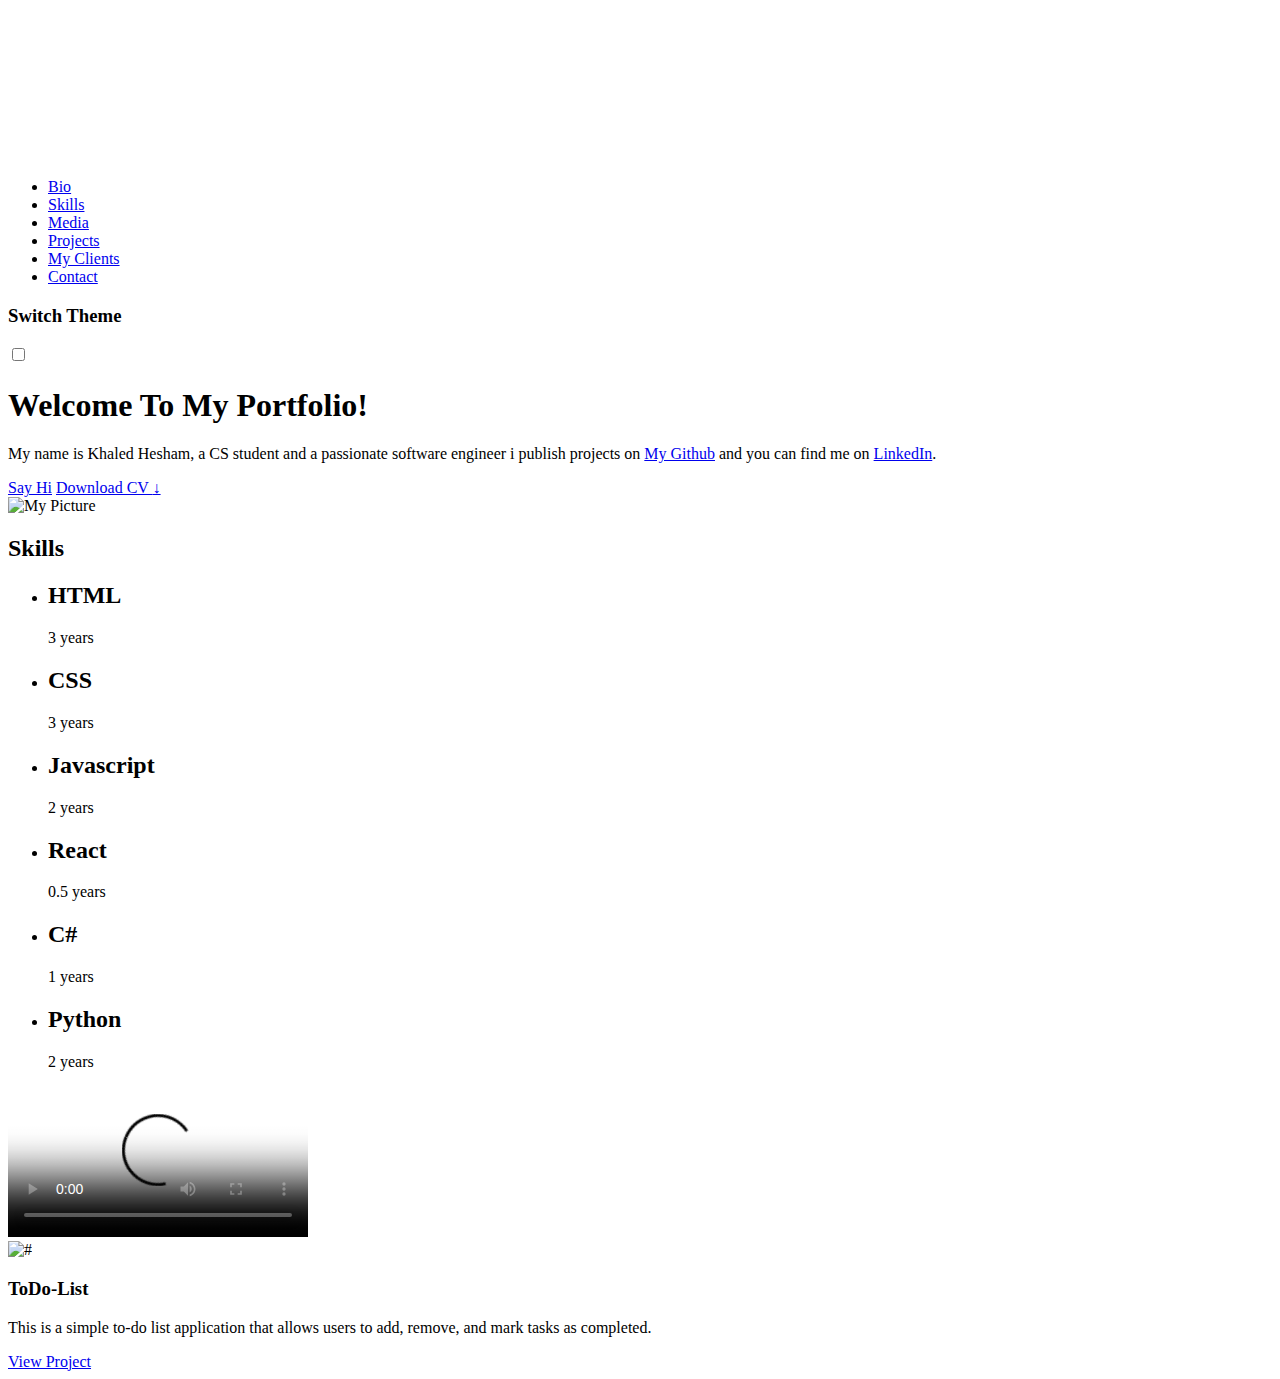
==== index.html @ f29c07b0 "COMMIT" ====
<!DOCTYPE html>
<html lang="en">
  <head>
    <meta charset="UTF-8" />
    <meta name="viewport" content="width=device-width, initial-scale=1.0" />
    <link rel="preconnect" href="https://fonts.googleapis.com">
    <link rel="preconnect" href="https://fonts.gstatic.com" crossorigin>
    <link href="https://fonts.googleapis.com/css2?family=Beiruti:wght@200..900&family=Poppins:ital,wght@0,100;0,200;0,300;0,400;0,500;0,600;0,700;0,800;0,900;1,100;1,200;1,300;1,400;1,500;1,600;1,700;1,800;1,900&family=Raleway:ital,wght@0,100..900;1,100..900&display=swap" rel="stylesheet">
    <link rel="stylesheet" href="style.css" />
    <title>Khaled Hesham</title>
  </head>
  <body>
    <div class="container">
      <video class="video-loop" autoplay loop>
        <source src="/assets/jin-sakai-ghost-of-tsushima-moewalls.com.mp4">
      </video>
      <header class="header">
        <nav class="navigation">
          <ul class="navigation__list">
            <li><a href="#" class="navigation__link">Bio</a></li>
            <li><a href="#" class="navigation__link">Skills</a></li>
            <li><a href="#" class="navigation__link">Media</a></li>
            <li><a href="#" class="navigation__link">Projects</a></li>
            <li><a href="#" class="navigation__link">My Clients</a></li>
            <li><a href="#" class="navigation__link">Contact</a></li>
          </ul>
        </nav>
        <div class="toggle">
          <h3 class="toggle__title">Switch Theme</h3>
          <input type="checkbox" name="toggle checkbox" id="toggle" class="toggle__checkbox">
          <label for="toggle" class="toggle__label"></label>
        </div>
      </header>

      <section id="bio" class="bio section">
        <div class="bio__data">
          <h1 class="bio__heading">
            Welcome To My Portfolio!
          </h1>
          <p class="bio__objective">
            My name is <span class="bio__name">Khaled Hesham</span>, a CS student and a passionate software engineer i publish projects on 
            <a href="https://github.com/delak101" class="bio__github" target="_blank">My Github</a> and you can find me on 
            <a href="https://www.linkedin.com/in/khaledhesham02/" class="bio__linkedin" target="_blank">LinkedIn</a>.
          </p>
          <a href="#" class="bio__links say-hi-link">Say Hi</a>
          <a href="#" class="bio__links find-out-link">Download CV <span class="bio__arrow">↓</span></a>
        </div>

        <div class="bio__pic-content">
          <img class="bio__pic" src="./assets/pictures/personal-pic.png" alt="My Picture">
        </div>
      </section>
      
      <section id="skills" class="skills section section--with-bg">
        <h2 class="h2-heading">Skills</h2>
        <ul class="skills__list">
          <li class="skills__items">
            <h2 class="skills__title">HTML</h2>
            <span class="skills__years">3 years</span>
          </li>
          <li class="skills__items">
            <h2 class="skills__title">CSS</h2>
            <span class="skills__years">3 years</span>
          </li>
          <li class="skills__items">
            <h2 class="skills__title">Javascript</h2>
            <span class="skills__years">2 years</span>
          </li>
          <li class="skills__items">
            <h2 class="skills__title">React</h2>
            <span class="skills__years">0.5 years</span>
          </li>
          <li class="skills__items">
            <h2 class="skills__title">C#</h2>
            <span class="skills__years">1 years</span>
          </li>
          <li class="skills__items">
            <h2 class="skills__title">Python</h2>
            <span class="skills__years">2 years</span>
          </li>
        </ul>
      </section>
  
      <section id="media" class="media section">
        <video class="media__video" src="/assets/no.mp4" alt="Dummy video temp" poster="/assets/pictures/thumbnailjpg.jpg" controls></video>
      </section>

      <section id="projects" class="projects section">
        <div class="projects__main">
          <img src="#" alt="#" />
          <div class="projects__content">
            <h3 class="h3-heading">ToDo-List</h3>
            <p class="projects__text">This is a simple to-do list application that allows users
              to add, remove, and mark tasks as completed.</p>
              <a href="#" class="projects__link">View Project <span class="projects__arrow
          </div>
        </div>
      </section>
    </div>
  </body>
</html>
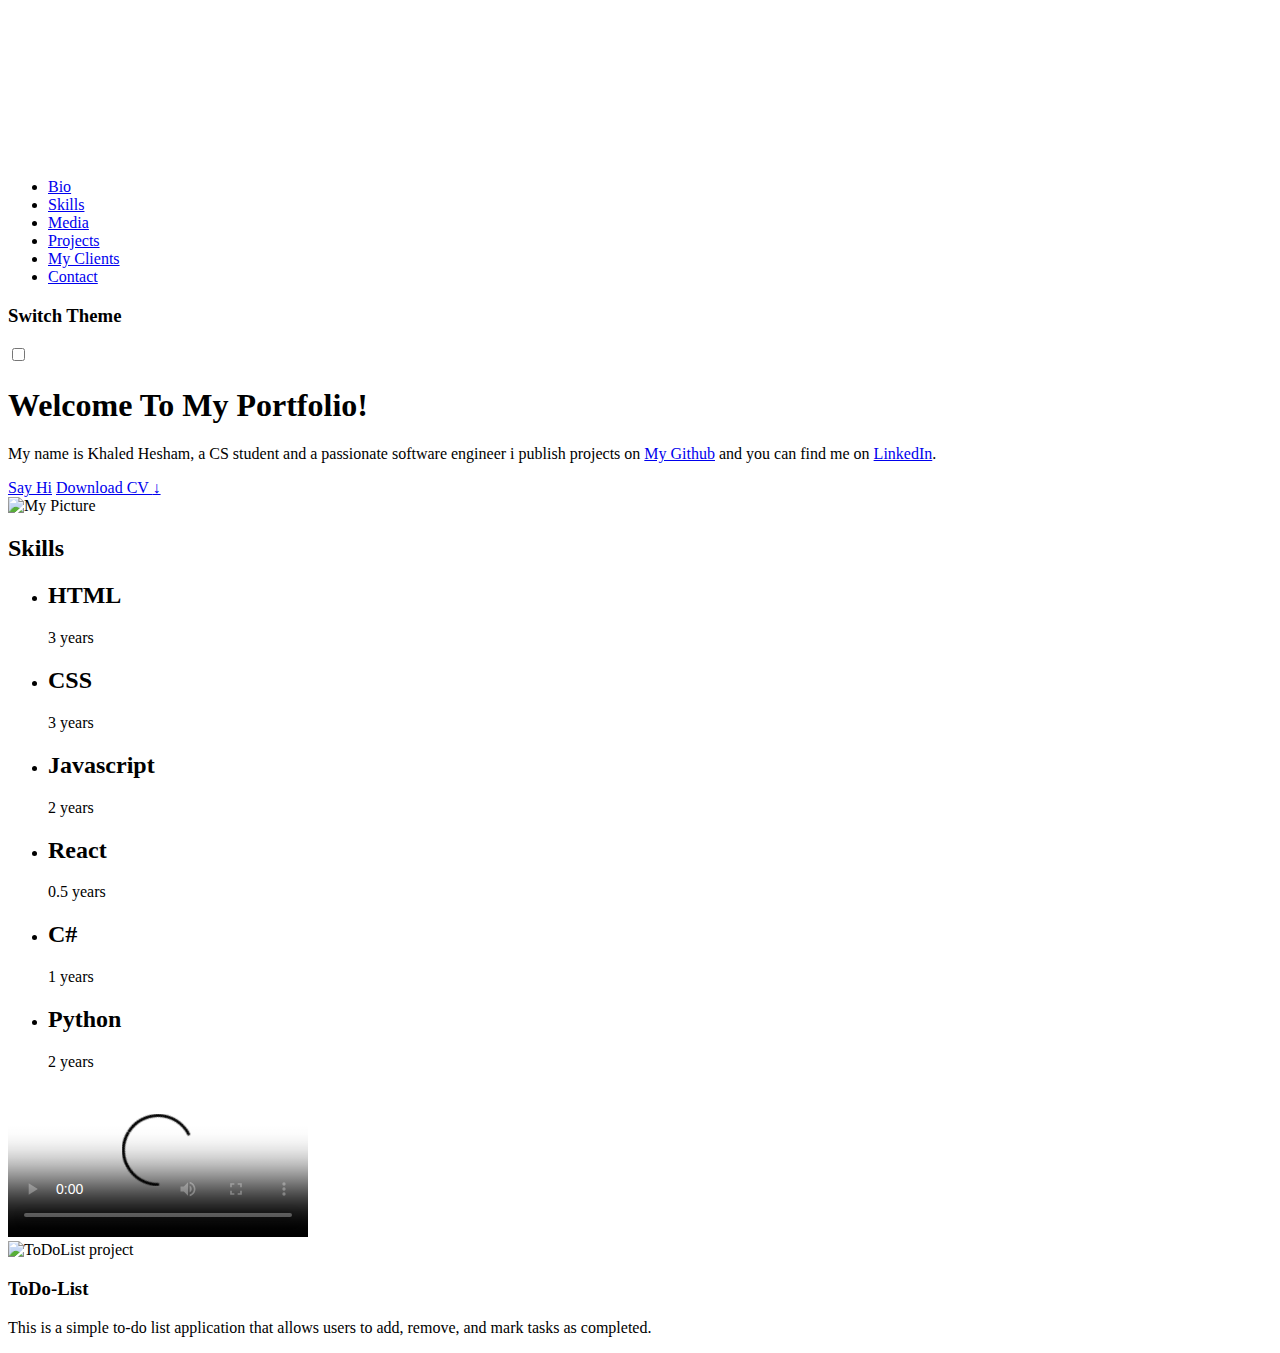
==== commit 177a6248: "COMMIT" ====
--- a/index.html
+++ b/index.html
@@ -87,12 +87,12 @@
 
       <section id="projects" class="projects section">
         <div class="projects__main">
-          <img src="#" alt="#" />
+          <img src="/assets/pictures/projects/todolist.png" alt="ToDoList project" />
           <div class="projects__content">
             <h3 class="h3-heading">ToDo-List</h3>
             <p class="projects__text">This is a simple to-do list application that allows users
               to add, remove, and mark tasks as completed.</p>
-              <a href="#" class="projects__link">View Project <span class="projects__arrow
+              
           </div>
         </div>
       </section>
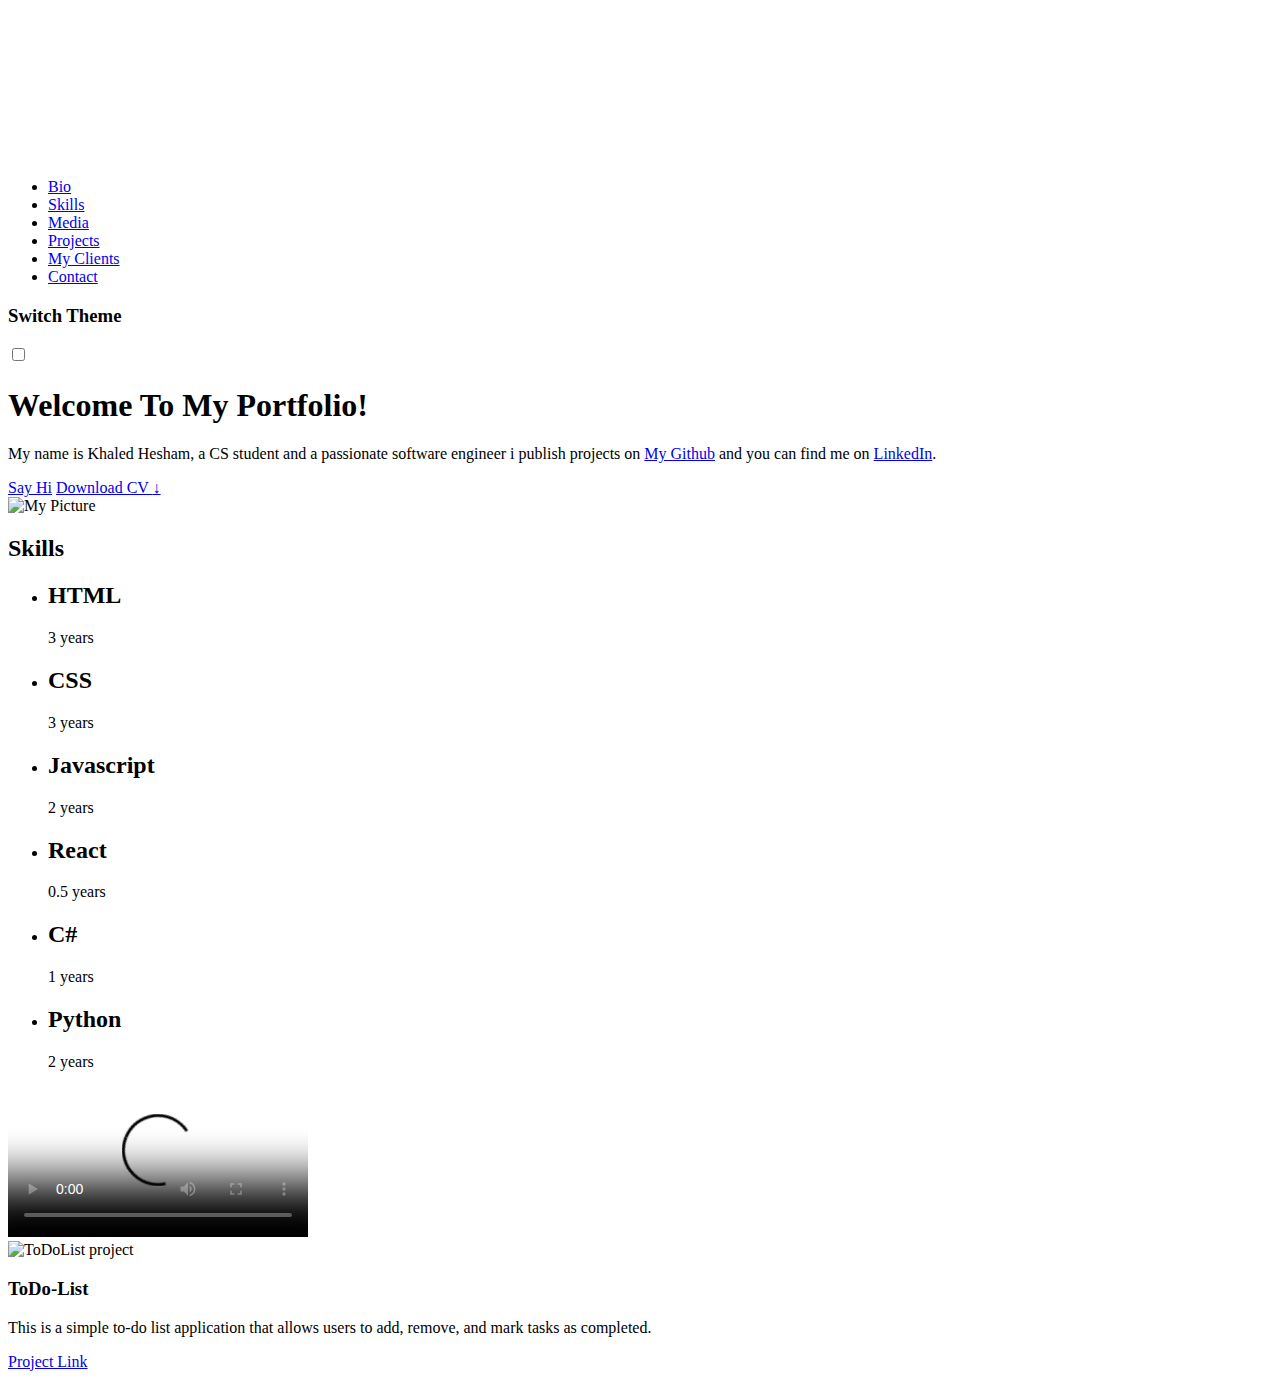
==== commit 166db341: "COMMIT" ====
--- a/index.html
+++ b/index.html
@@ -92,7 +92,7 @@
             <h3 class="h3-heading">ToDo-List</h3>
             <p class="projects__text">This is a simple to-do list application that allows users
               to add, remove, and mark tasks as completed.</p>
-              
+            <a class="projects__link" href="https://github.com/delak101/To-Do-List" target="_blank">Project Link</a>
           </div>
         </div>
       </section>
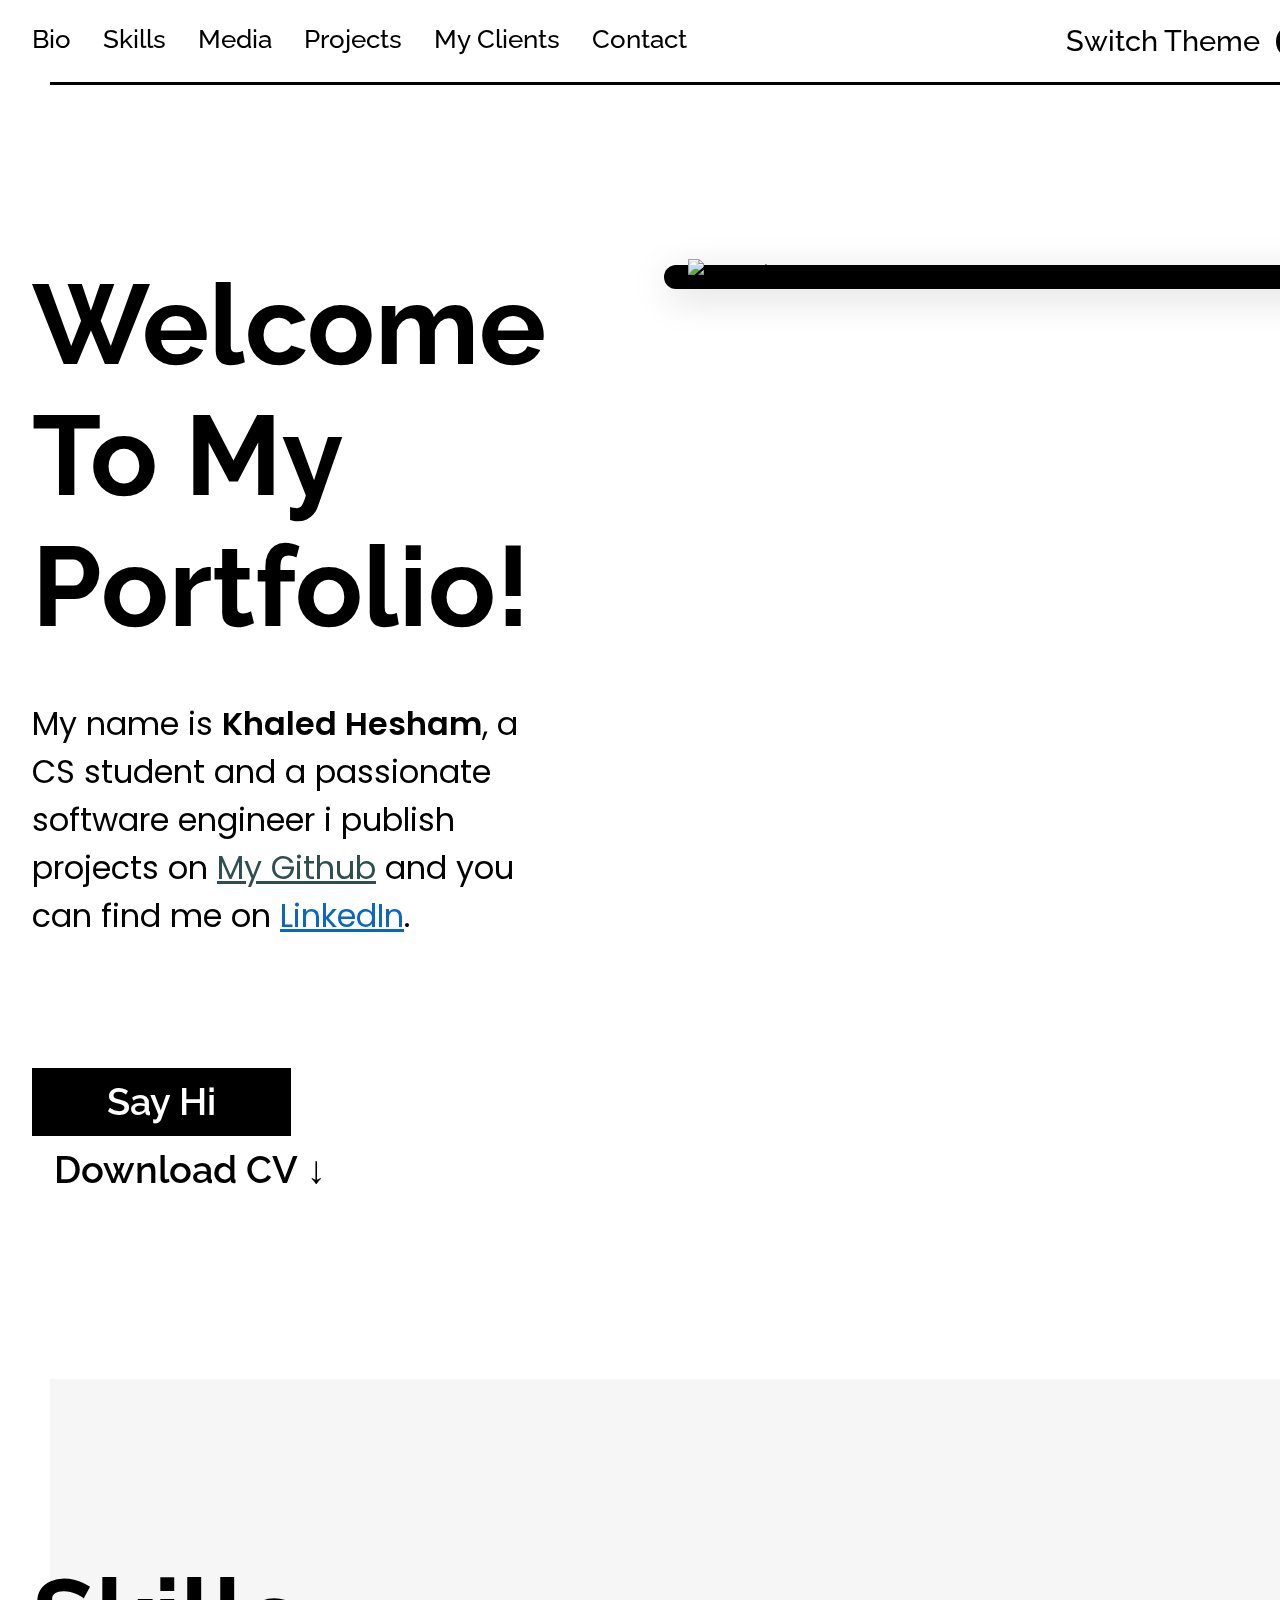
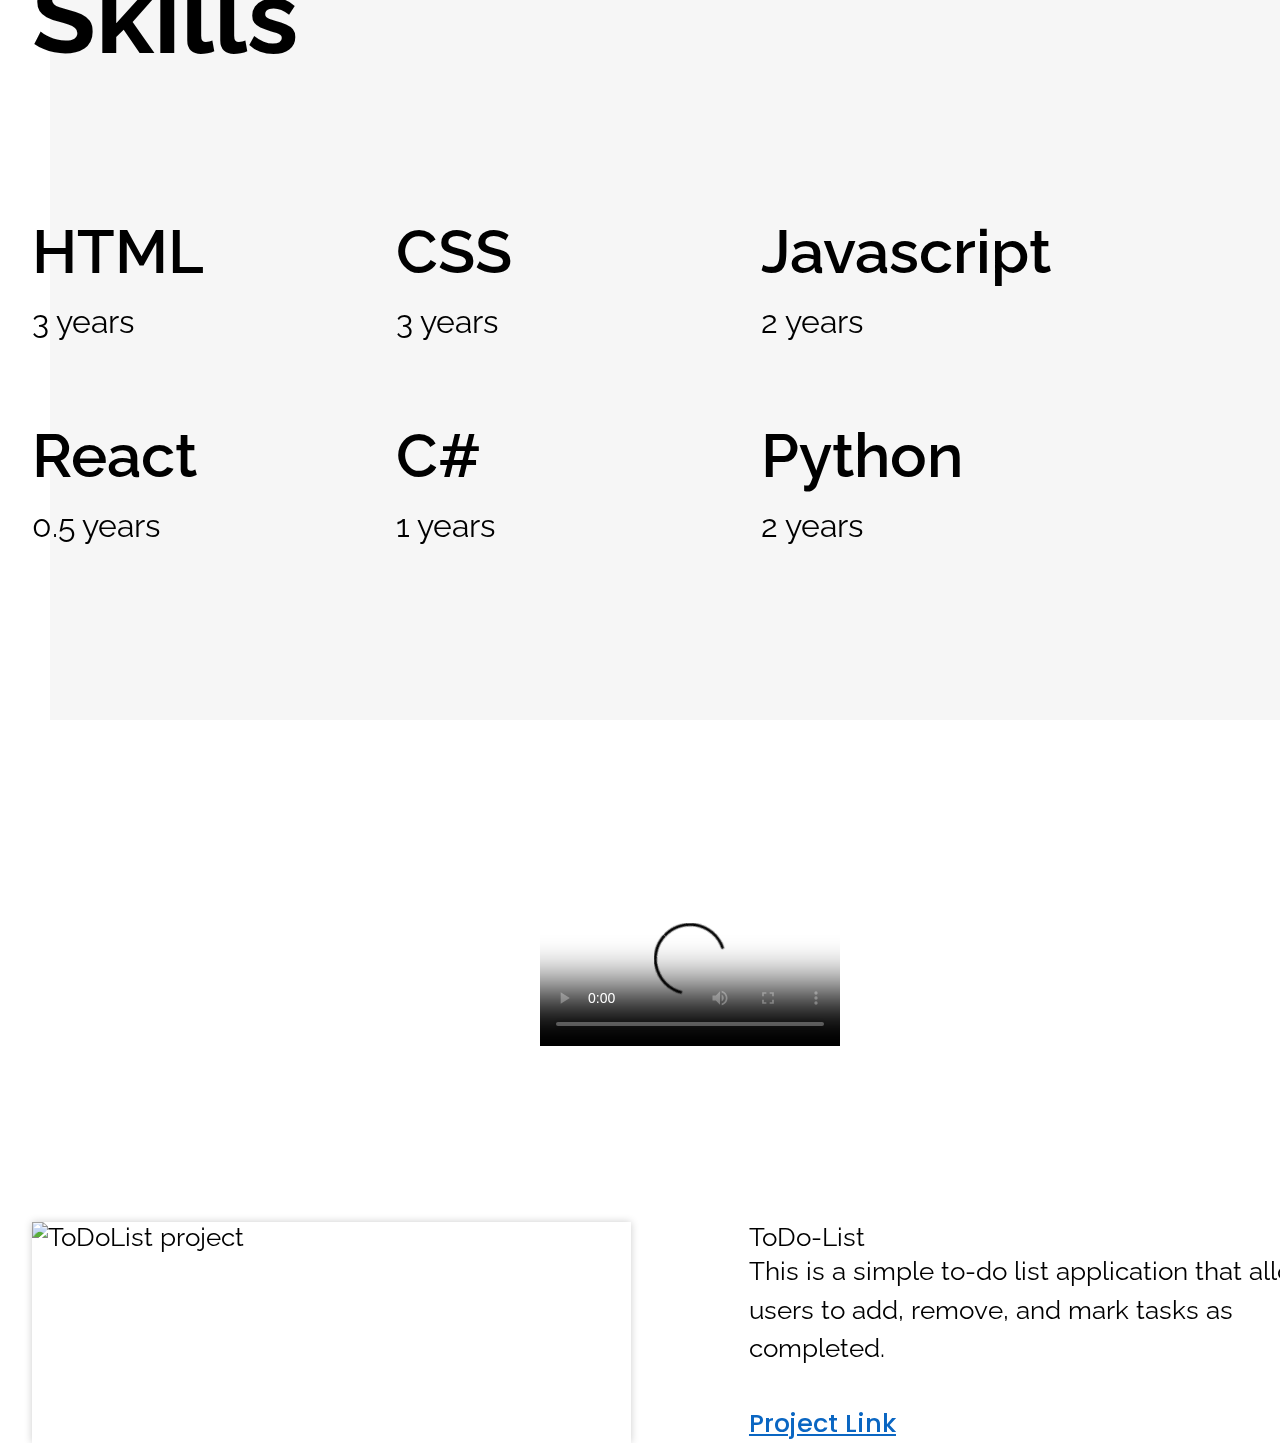
==== commit c44e16ed: "COMMIT" ====
--- a/index.html
+++ b/index.html
@@ -87,7 +87,7 @@
 
       <section id="projects" class="projects section">
         <div class="projects__main">
-          <img src="/assets/pictures/projects/todolist.png" alt="ToDoList project" />
+          <img class="projects__img" src="/assets/pictures/projects/todolist.png" alt="ToDoList project" />
           <div class="projects__content">
             <h3 class="h3-heading">ToDo-List</h3>
             <p class="projects__text">This is a simple to-do list application that allows users
--- a/style.css
+++ b/style.css
@@ -0,0 +1,382 @@
+:root {
+  --container-width: 119rem;
+  --gutter: 2rem;
+  --color-black: #000;
+  --color-white: #fff;
+  --color-dark-slate-gray: #2f4f4f;
+  --color-blue: #2374e1;
+  --color-light-blue: #1d9bf0;
+  --color-dark-blue: #0a66c2;
+  --color-darker-blue: #143ce8;
+  --color-red: #ff0000;
+  --color-green: #03a696;
+  --color-grey: #f6f6f6;
+  --color-dark-green: #42959b;
+  --color-background: var(--color-white);
+  --color-text: var(--color-black);
+  --color-box-img: var(--color-black);
+  --color-link-bg: var(--color-black);
+  --color-input-border: var(--color-black);
+  --font-family-raleway: "Raleway", sans-serif;
+  --font-family-poppins: "Poppins", sans-serif;
+  --font-weight-regular: 400;
+  --font-weight-medium: 500;
+  --font-weight-semi-bold: 600;
+  --font-weight-bold: 700;
+  --font-size-70: 7rem;
+  --font-size-65: 6.5rem;
+  --font-size-40: 4rem;
+  --font-size-38: 3.8rem;
+  --font-size-24: 2.4rem;
+  --font-size-22: 2.2rem;
+  --font-size-20: 2rem;
+  --font-size-18: 1.8rem;
+  --font-size-15: 1.5rem;
+  --transition-timing: 0.3s;
+}
+
+/* Start Css Reset */
+* {
+  margin: 0;
+  padding: 0;
+  font: inherit;
+}
+
+*,
+*::before,
+*::after {
+  box-sizing: border-box;
+}
+
+a {
+  color: inherit;
+  display: inline-block;
+}
+
+button {
+  background-color: transparent;
+  border: none;
+  cursor: pointer;
+}
+
+ul,
+ol {
+  list-style: none;
+}
+/* End Css Reset */
+
+body {
+  font-size: 1.6rem;
+  font-family: var(--font-family-raleway);
+  background-color: (--color-background);
+  color: var(--color-text);
+}
+
+.container {
+  display: grid;
+    margin: 0 auto;
+    max-width: calc(var(--container-width) + calc(var(--gutter) *2));
+    row-gap: 11rem;
+    padding-inline: var(--gutter);
+}
+
+.video-loop {
+  position: fixed;
+  top: 0;
+  left: 0;
+  min-width: 100%;
+  min-height: 100%;
+  opacity: 0.2;
+  z-index: -1;
+}
+/* global styles */
+.h2-heading {
+  font-size: var(--font-size-65);
+  font-weight: var(--font-weight-bold);
+  grid-column: 1/-1;
+  margin-bottom: 8.7rem;
+}
+
+.section {
+  position: relative;
+  display: grid;
+  grid-template-columns: repeat(2, auto);
+  align-items: start;
+}
+
+.section--with-bg {
+  padding: 11rem 0;
+}
+
+.section--with-bg::before {
+  content: '';
+  position: absolute;
+  height:100%;
+  width:100vw;
+  background-color: var(--color-grey);
+  justify-self: center;
+  z-index: -1;
+}
+/* end global styles */
+
+.header {
+  position: relative;
+  display: flex;
+  padding: 1.5rem 0;
+  justify-content: center;
+}
+
+.header::before {
+  content: "";
+  position: absolute;
+  height: 100%;
+  width: 100vw;
+  border-bottom: 0.2rem solid var(--color-input-border);
+  top: 0.1rem;
+  z-index: -1;
+}
+
+.navigation__list {
+  display: flex;
+  gap: 2rem;
+}
+
+.navigation__link:link,
+.navigation__link:visited{
+  text-decoration: none;
+  font-weight: var(--font-weight-medium);
+  border-bottom: 0.15em solid transparent;
+  transition: border-bottom-color 0.3s ease;
+}
+
+.navigation__link:hover,
+.navigation__link:active {
+  color: var(--color-text);
+  /* text-decoration: underline; */
+  border-bottom-color: var(--color-text);
+}
+
+/* Toggle */
+.toggle {
+  display: flex;
+  gap: 1rem;
+  margin-left: auto;
+}
+
+.toggle__title {
+  font-weight: var(--font-weight-medium);
+  font-size: var(--font-size-18);
+}
+
+.toggle__checkbox {
+  display: none;
+}
+
+.toggle__checkbox:checked + .toggle__label {
+  background-color: var(--color-white);
+}
+
+.toggle__checkbox:checked + .toggle__label::after {
+  transform: translate(2.1rem);
+  background-color: var(--color-green);
+}
+
+.toggle__label {
+  display: block;
+  position: relative;
+  background-color: var(--color-black);
+  border-radius: 1.5rem;
+  width: 4.5rem;
+  height: 2.2rem;
+  cursor: pointer;
+  padding: .3rem .4rem;
+  transition: .3s;
+}
+
+.toggle__label::after {
+  content: "";
+  width: 1.6rem;
+  height: 1.6rem;
+  border-radius: 50%;
+  display: block;
+  background-color: var(--color-white);
+  transition: .3s;
+}
+/* end toggle */
+
+
+/* bio */
+.bio {
+  column-gap: 7.4rem;
+  grid-template-columns: repeat(2, 1fr);
+}
+
+.bio__heading {
+  font-size: var(--font-size-70);
+  font-weight: var(--font-weight-bold);
+}
+
+.bio__objective {
+  font-family: var(--font-family-poppins);
+  font-weight: var(--font-weight-regular);
+  font-size: var(--font-size-20);
+  margin: 3rem 0 8rem;
+}
+
+.bio__name {
+  font-weight: var(--font-weight-semi-bold);
+}
+
+.bio__github {
+  color: var(--color-dark-slate-gray);
+}
+
+.bio__linkedin {
+  color: var(--color-dark-blue);
+}
+
+.bio__links {
+  font-size: 2.4rem;
+  font-weight: var(--font-weight-semi-bold);
+  text-decoration: none;
+}
+
+.say-hi-link {
+  background-color: var(--color-link-bg);
+  color: var(--color-white);
+  padding: .7rem 4.7rem;
+}
+
+.find-out-link {
+  padding: .7rem 0;
+  margin-inline-start: 1.4rem;
+}
+
+@keyframes jump {
+  0% {
+    transform: translateY(0.5rem);
+  }
+  35% {
+    transform: translateY(-0.5rem);
+  }
+  70% {
+    transform: translateY(0);
+  }
+  100% {
+    transform: translateY(0);
+  }
+}
+
+.bio__arrow {
+  display: inline-block;
+  animation: jump 1s infinite alternate ease-in-out;
+}
+
+.bio__pic-content {
+  display: flex;
+  position: relative;
+  align-items: flex-end;
+  justify-content: center;
+  justify-self: end;
+  
+}
+
+.bio__pic-content::before {
+  content: "";
+  position: absolute;
+  background-color: var(--color-box-img);
+  width: 100%;
+  height: 80%;
+  z-index: -1;
+  border-radius: 1.8rem;
+  box-shadow: 2.17543px 8.7017px 38.0699px rgba(0,0,0,0.15);
+}
+
+.bio__pic {
+  width: 42.7rem;
+  padding: 0 1.5rem;
+}
+/* end bio */
+
+/* skills */
+
+.skills__title {
+  font-size: var(--font-size-38);
+  font-weight: var(--font-weight-semi-bold);
+  
+}
+
+.skills__list {
+  display: grid;
+  grid-template-columns: repeat(3, 1fr);
+  row-gap: 5rem;
+}  
+
+.skills__item {
+  transition: var(--transition-timing);
+  /* user-select: none; */
+}  
+
+.skills__years {
+  display: inline-block;
+  font-size: var(--font-size-20);
+  margin-top: 1rem;
+}
+
+.skills__item:hover {
+  text-shadow: 0 0 2px var(--color-green);
+}
+
+/* end skills */
+
+/* media */
+.media {
+  align-items: center;
+  justify-content: center;
+}
+
+.media__video {
+  max-width: 100%; 
+}
+/* end media */
+
+/* projects */
+.projects__main {
+  display: grid;
+  grid-template-columns: repeat(2, 1fr);
+  column-gap: 7.4rem;
+  row-gap: 7.5rem;
+}
+
+.projects__img {
+  box-shadow: 0 0 0.5rem rgba(0,0,0,0.2);
+  max-width: 100%;
+}
+
+.projects__content {
+  align-self: center;
+}
+
+.projects__text {
+  line-height: 1.5;
+}
+
+.projects__link {
+  color: var(--color-dark-blue);
+  font-family: var(--font-family-poppins);
+  font-weight: var(--font-weight-medium);
+  margin-top: 2.3rem;
+}
+
+.projects__link::after {
+  content: "";
+  display: inline-block;
+  width: 1.4rem;
+  height: 1.4rem;
+  background-image: url("./assets/pictures/external-icon.png");
+  background-size: contain;
+  margin-left: .6rem;
+  
+}
+
+/* end projects */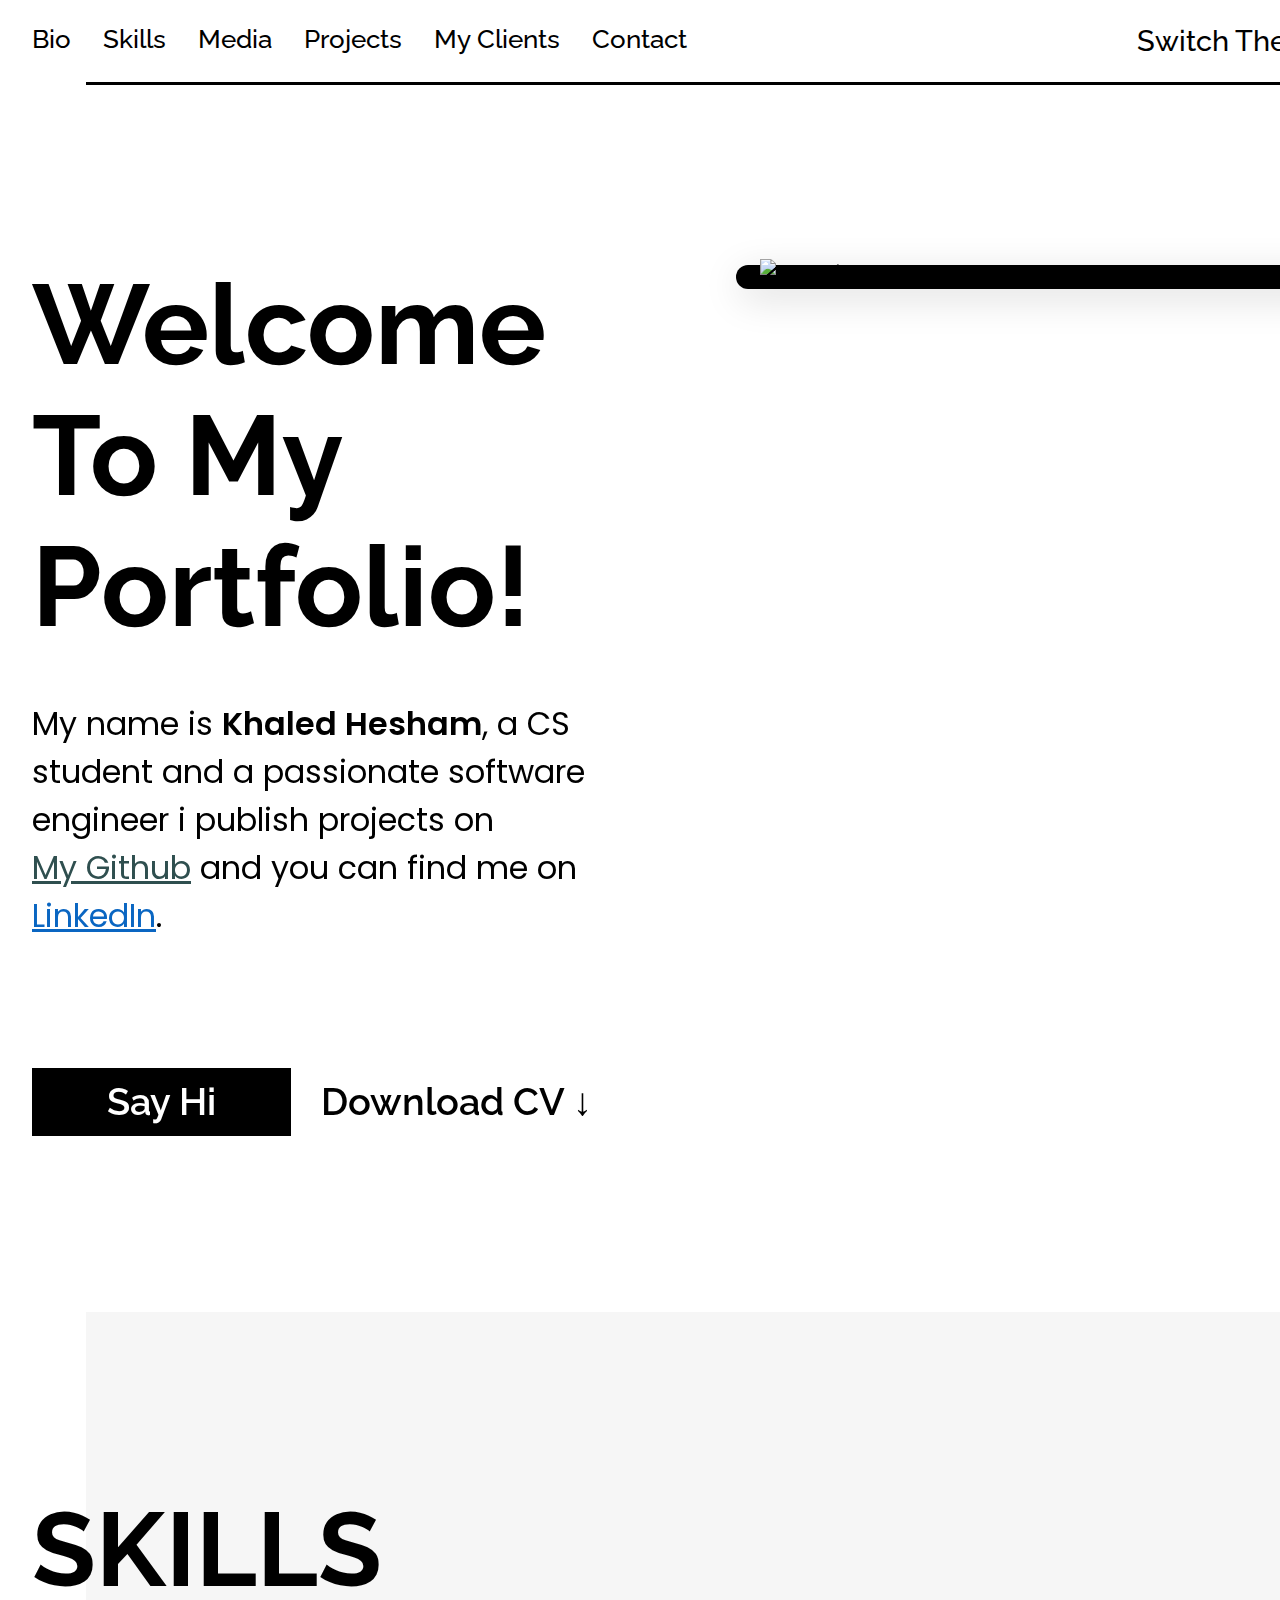
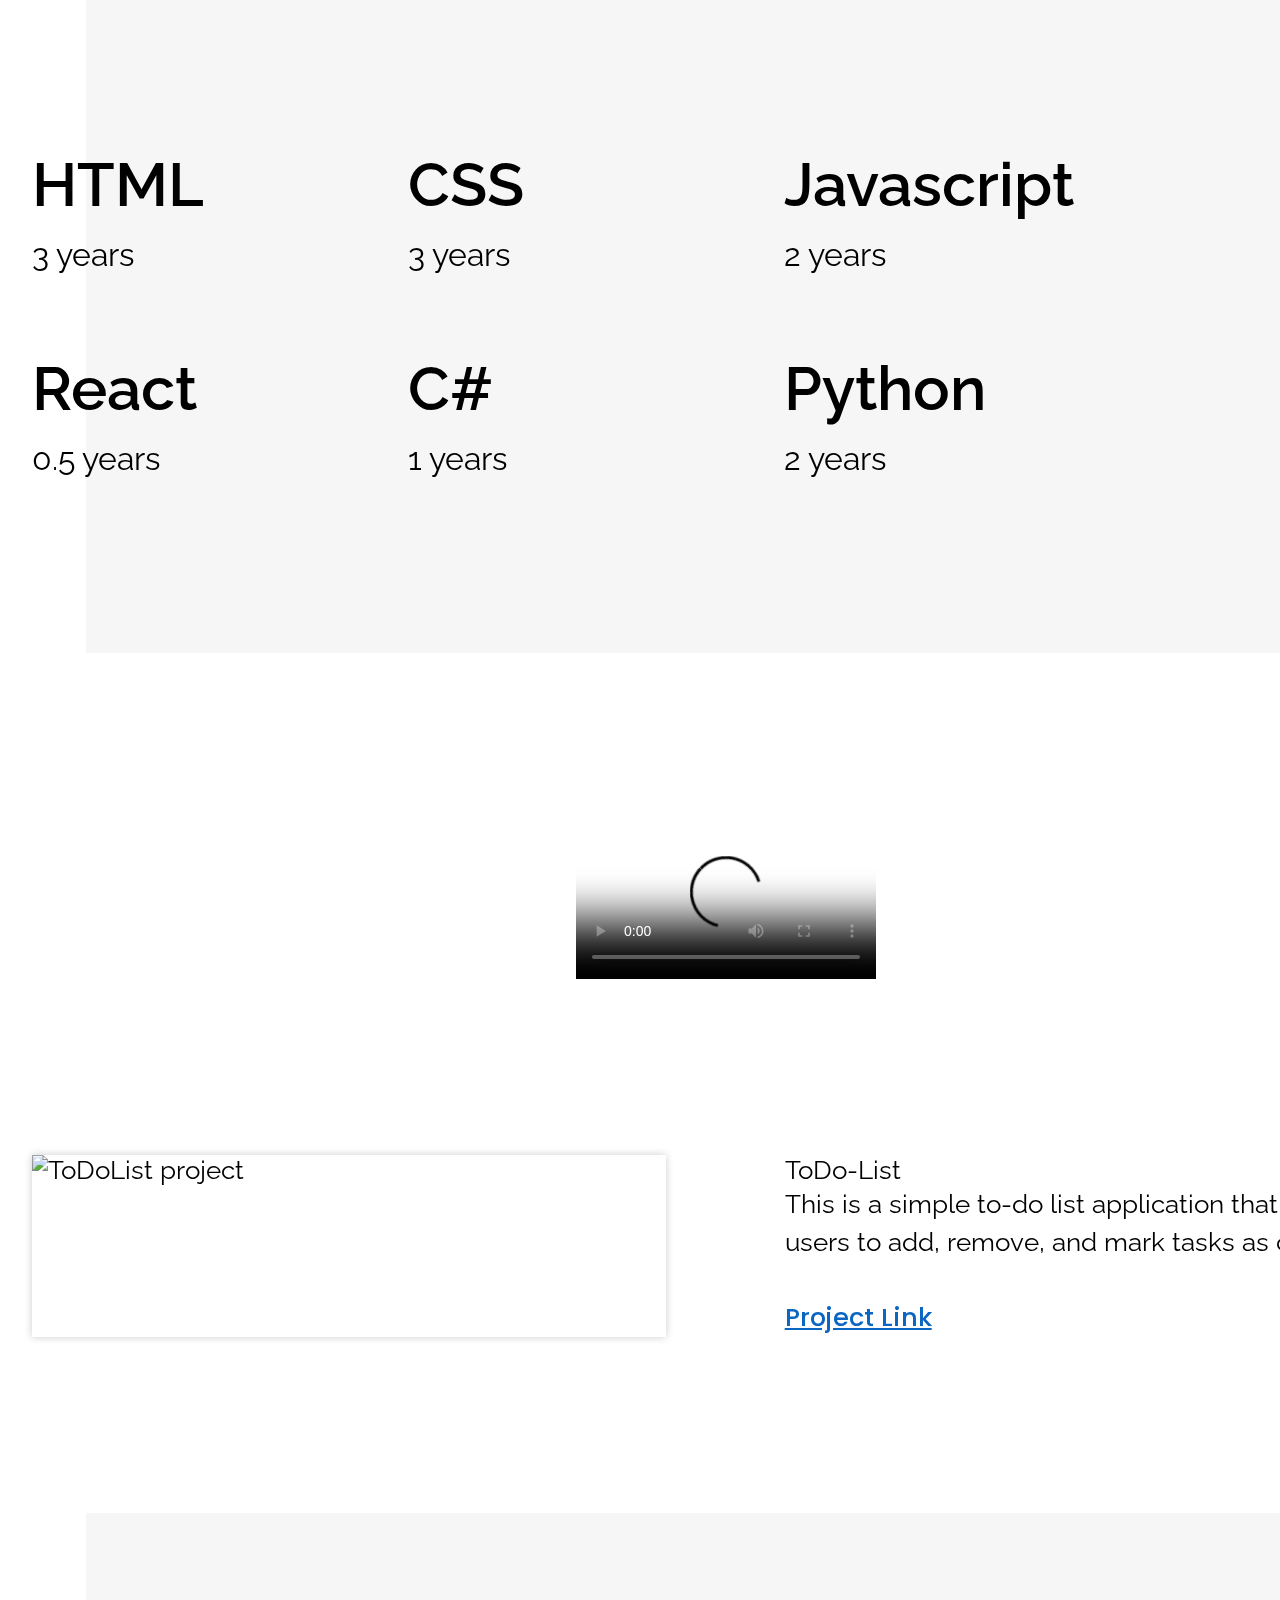
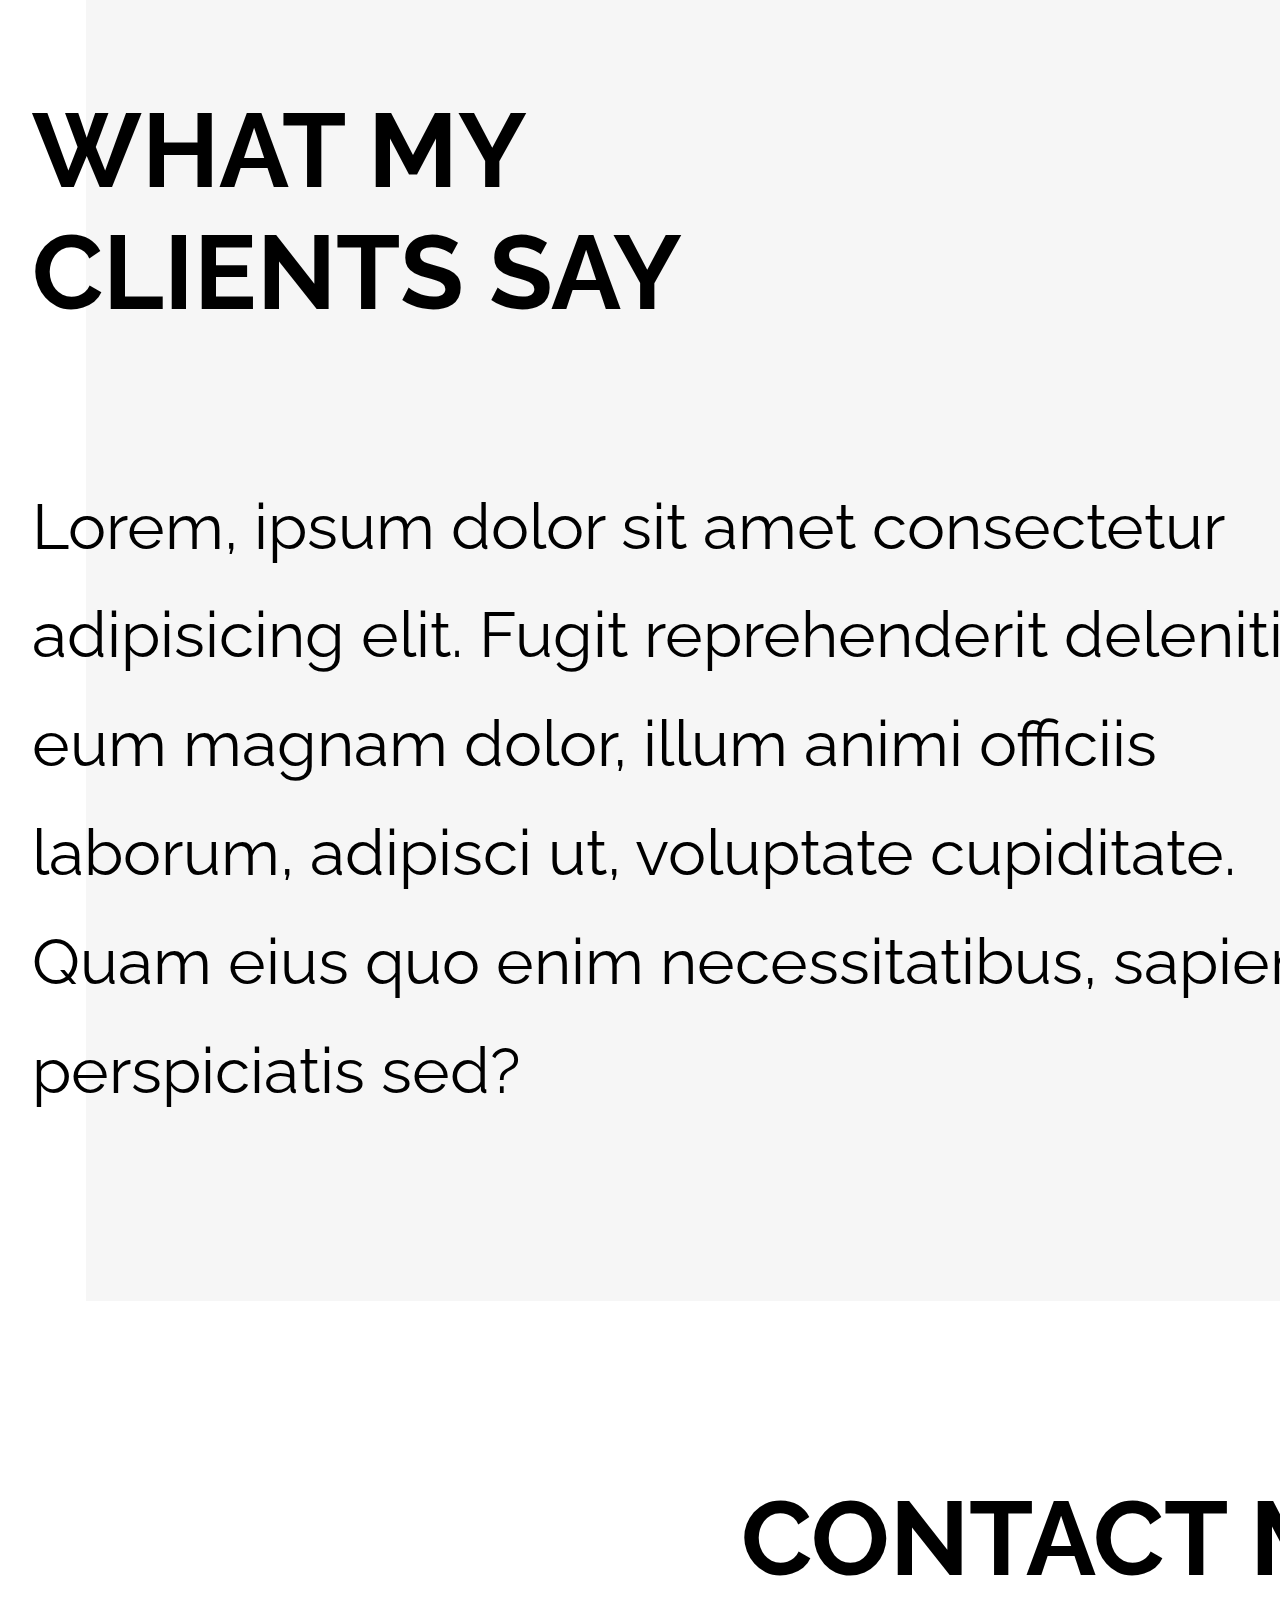
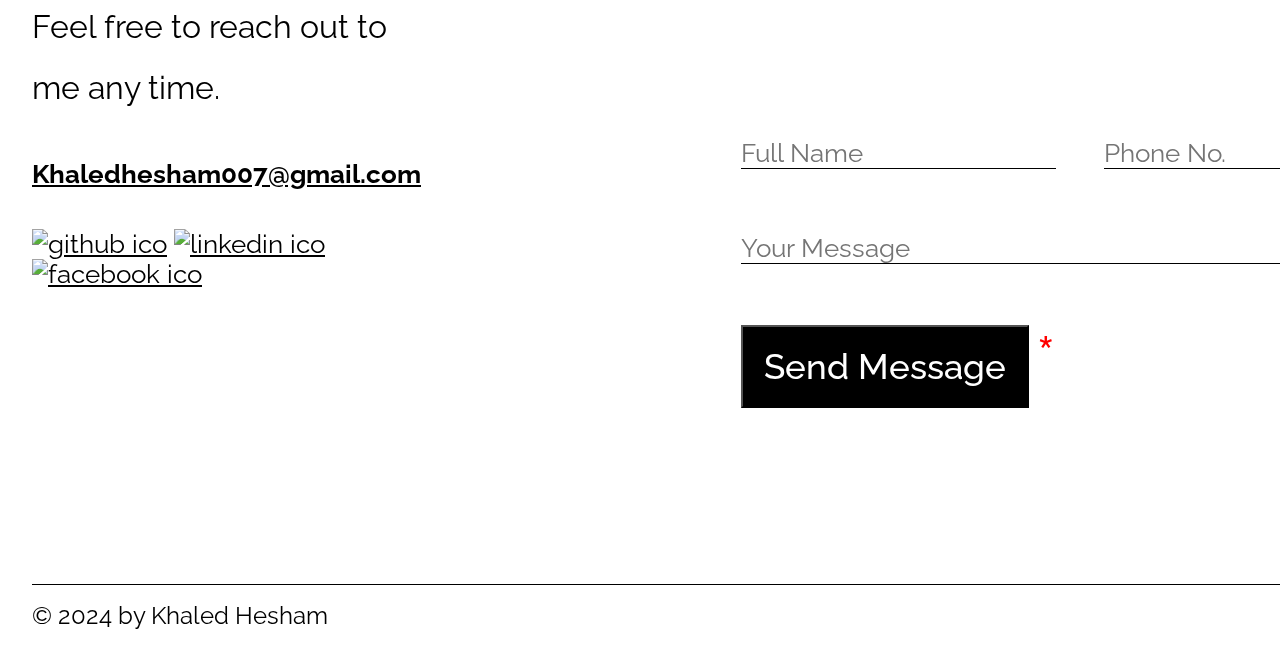
==== commit 15f05eb4: "Tweaks" ====
--- a/index.html
+++ b/index.html
@@ -12,17 +12,17 @@
   <body>
     <div class="container">
       <video class="video-loop" autoplay loop>
-        <source src="/assets/jin-sakai-ghost-of-tsushima-moewalls.com.mp4">
+        <source src="assets/jin-sakai-ghost-of-tsushima-moewalls.com.mp4">
       </video>
       <header class="header">
         <nav class="navigation">
           <ul class="navigation__list">
-            <li><a href="#" class="navigation__link">Bio</a></li>
-            <li><a href="#" class="navigation__link">Skills</a></li>
-            <li><a href="#" class="navigation__link">Media</a></li>
-            <li><a href="#" class="navigation__link">Projects</a></li>
-            <li><a href="#" class="navigation__link">My Clients</a></li>
-            <li><a href="#" class="navigation__link">Contact</a></li>
+            <li><a href="#bio" class="navigation__link navigation__bio">Bio</a></li>
+            <li><a href="#skills" class="navigation__link navigation__skills">Skills</a></li>
+            <li><a href="#media" class="navigation__link navigation__media">Media</a></li>
+            <li><a href="#projects" class="navigation__link navigation__projects">Projects</a></li>
+            <li><a href="#clients" class="navigation__link navigation__clients">My Clients</a></li>
+            <li><a href="#contacts" class="navigation__link navigation__contacts">Contact</a></li>
           </ul>
         </nav>
         <div class="toggle">
@@ -42,12 +42,12 @@
             <a href="https://github.com/delak101" class="bio__github" target="_blank">My Github</a> and you can find me on 
             <a href="https://www.linkedin.com/in/khaledhesham02/" class="bio__linkedin" target="_blank">LinkedIn</a>.
           </p>
-          <a href="#" class="bio__links say-hi-link">Say Hi</a>
-          <a href="#" class="bio__links find-out-link">Download CV <span class="bio__arrow">↓</span></a>
+          <a href="#contact" class="bio__links say-hi-link">Say Hi</a>
+          <a href="assets/KHALED HESHAM.pdf" class="bio__links find-out-link">Download CV <span class="bio__arrow">↓</span></a>
         </div>
 
         <div class="bio__pic-content">
-          <img class="bio__pic" src="./assets/pictures/personal-pic.png" alt="My Picture">
+          <img class="bio__pic" src="assets/pictures/personal-pic.png" alt="My Picture">
         </div>
       </section>
       
@@ -82,12 +82,12 @@
       </section>
   
       <section id="media" class="media section">
-        <video class="media__video" src="/assets/no.mp4" alt="Dummy video temp" poster="/assets/pictures/thumbnailjpg.jpg" controls></video>
+        <video class="media__video" src="assets/no.mp4" alt="Dummy video temp" poster="assets/pictures/thumbnailjpg.jpg" controls></video>
       </section>
 
       <section id="projects" class="projects section">
         <div class="projects__main">
-          <img class="projects__img" src="/assets/pictures/projects/todolist.png" alt="ToDoList project" />
+          <img class="projects__img" src="assets/pictures/projects/todolist.png" alt="ToDoList project" />
           <div class="projects__content">
             <h3 class="h3-heading">ToDo-List</h3>
             <p class="projects__text">This is a simple to-do list application that allows users
@@ -96,6 +96,50 @@
           </div>
         </div>
       </section>
+
+      <section id="clients" class="clients section section--with-bg">
+        <h2 class="h2-heading">
+          What My<br>Clients Say
+        </h2>
+        <div class="clients__opinions">
+          <div class="clients__wrapper">
+            <p class="clients__opinion">Lorem, ipsum dolor sit amet consectetur adipisicing elit. Fugit reprehenderit deleniti eum magnam dolor, illum animi officiis laborum, adipisci ut, voluptate cupiditate. Quam eius quo enim necessitatibus, sapiente perspiciatis sed?</p>
+            <p class="clients__opinion">Lorem ipsum dolor sit amet consectetur adipisicing elit. Consequatur obcaecati perspiciatis incidunt nemo maiores animi velit ullam iure itaque repellendus. Iste quod delectus saepe a, officiis ducimus. Quia, iusto adipisci.</p>
+            <p class="clients__opinion">Lorem, ipsum dolor sit amet consectetur adipisicing elit. Ipsam excepturi delectus ut exercitationem consectetur, at incidunt et debitis obcaecati, distinctio dolores quos labore corporis fuga iusto recusandae, quibusdam aperiam repellendus!</p>
+          </div>
+        </div>
+      </section>
+
+      <section id="contact" class="contact section">
+        <div>
+          <p class="contact__description">Feel free to reach out to me any time.</p>
+          <a class="contact__email" href="mailto:khaledhesham007@gmail.com">Khaledhesham007@gmail.com</a>
+          <div class="contact__socials">
+            <a href="https://github.com/delak101" class="contact__social" target="_blank">
+              <img src="assets/pictures/brand/github.svg"  alt="github ico">
+            </a>
+            <a href="https://www.linkedin.com/in/khaledhesham02/" class="contact__social" target="_blank">
+              <img src="assets/pictures/brand/LinkedIn.svg"  alt="linkedin ico">
+            </a>
+            <a href="https://www.facebook.com/delak.02" class="contact__social" target="_blank">
+              <img src="assets/pictures/brand/facebook.svg"  alt="facebook ico">
+            </a>
+          </div>
+        </div>
+        <div class="contact__form">
+          <h2 class="h2-heading">Contact Me</h2>
+          <form action="results.html">
+            <div class="contact__inputs">
+              <input type="text" class="contact__input" placeholder="Full Name" name="Full Name" required />
+              <input type="tel" class="contact__input" placeholder="Phone No." name="Phone Number" required />
+            </div>
+            <textarea class="contact__input contact__textarea" name="description" id="description" rows="1"  placeholder="Your Message" name="Message" required ></textarea>
+            <input type="submit" value="Send Message" class="contact__button" />
+          </form>
+        </div>
+      </section>
+
+      <footer class="footer"> &copy; 2024 by Khaled Hesham </footer>
     </div>
   </body>
 </html>
--- a/style.css
+++ b/style.css
@@ -57,6 +57,7 @@
   background-color: transparent;
   border: none;
   cursor: pointer;
+  border: 0;
 }
 
 ul,
@@ -64,6 +65,10 @@
   list-style: none;
 }
 /* End Css Reset */
+html {
+  scroll-behavior: smooth;
+  scroll-padding-top: 10rem;
+}
 
 body {
   font-size: 1.6rem;
@@ -95,6 +100,7 @@
   font-weight: var(--font-weight-bold);
   grid-column: 1/-1;
   margin-bottom: 8.7rem;
+  text-transform: uppercase;
 }
 
 .section {
@@ -124,6 +130,10 @@
   display: flex;
   padding: 1.5rem 0;
   justify-content: center;
+  position: sticky;
+  top: 0;
+  background-color: var(--color-white);
+  z-index: 1;
 }
 
 .header::before {
@@ -134,6 +144,7 @@
   border-bottom: 0.2rem solid var(--color-input-border);
   top: 0.1rem;
   z-index: -1;
+  background-color: var(--color-background);
 }
 
 .navigation__list {
@@ -156,6 +167,21 @@
   border-bottom-color: var(--color-text);
 }
 
+.container:has(.bio:target) .navigation__bio {
+  color: var(--color-blue);
+  text-decoration: underline;
+  font-weight: var(--font-weight-bold);
+}
+
+.container:has(.bio:target) .navigation__bio,
+.container:has(.skills:target) .navigation__skills,
+.container:has(.media:target) .navigation__media,
+.container:has(.projects:target) .navigation__projects,
+.container:has(.clients:target) .navigation__clients,
+.container:has(.contacts:target) .navigation__contacts {
+  color: var(--color-blue);
+  font-weight: var(--font-weight-bold);
+}
 /* Toggle */
 .toggle {
   display: flex;
@@ -379,4 +405,103 @@
   
 }
 
-/* end projects */+/* end projects */
+
+/* clients */
+.clients__opinions {
+  grid-column: 1/-1;
+  font-size: var(--font-size-40);
+  line-height: 1.7;
+}
+
+.clients__wrapper {
+  display: flex;
+  overflow-x: auto;
+  scroll-snap-type: x mandatory;
+}
+
+.clients__opinion {
+  flex-basis: 100%;
+  flex-shrink: 0;
+  scroll-snap-align: start;
+}
+/* end clients */
+
+/* contact */
+.contact {
+  grid-template-columns: repeat(2, 1fr);
+  column-gap: 20rem;
+  align-items: center;
+}
+
+.contact__description {
+  font-size: var(--font-size-20);
+  line-height: 1.9;
+}
+
+.contact__email {
+  font-weight: var(--font-weight-bold);
+  margin: 2.5rem 0;
+}
+
+.contact__social {
+  transition: var(--transition-timing);
+}
+
+.contact__social:hover {
+  transform: scale(1.3);
+
+}
+
+
+.contact__inputs {
+  display: flex;
+  gap: 3rem;
+}
+
+.contact__input {
+  border: 0;
+  outline: 0;
+  background: transparent;
+  border-bottom: 0.1rem solid var(--color-input-border);
+}
+
+.contact__textarea {
+  width: 100%;
+  margin-top: 4rem;
+}
+
+.contact__button {
+  background-color: var(--color-link-bg);
+  color: var(--color-white);
+  padding: 1.2rem 1.3rem;
+  font-weight: var(--font-weight-medium);
+  font-size: var(--font-size-22);
+  margin-top: 3.4rem;
+}
+
+form:invalid::after {
+  content: "*";
+  font-size: var(--font-size-38);
+  color: var(--color-red);
+}
+/* end contact */
+
+/* footer */
+.footer {
+  padding: 1rem 0;
+  font-size: var(--font-size-15);
+  border-top: 0.1rem solid var(--color-black);
+}
+/* end footer */
+
+/* theme */
+html:has(.toggle__checkbox:checked) {
+  --color-background: var(--color-black);
+  --color-text: var(--color-white);
+  --color-box-img: var(--color-green);
+  --color-link-bg: var(var(--color-green));
+  --color-grey: var(--color-black);
+  --color-input-border: var(--color-white);
+}
+/* end theme */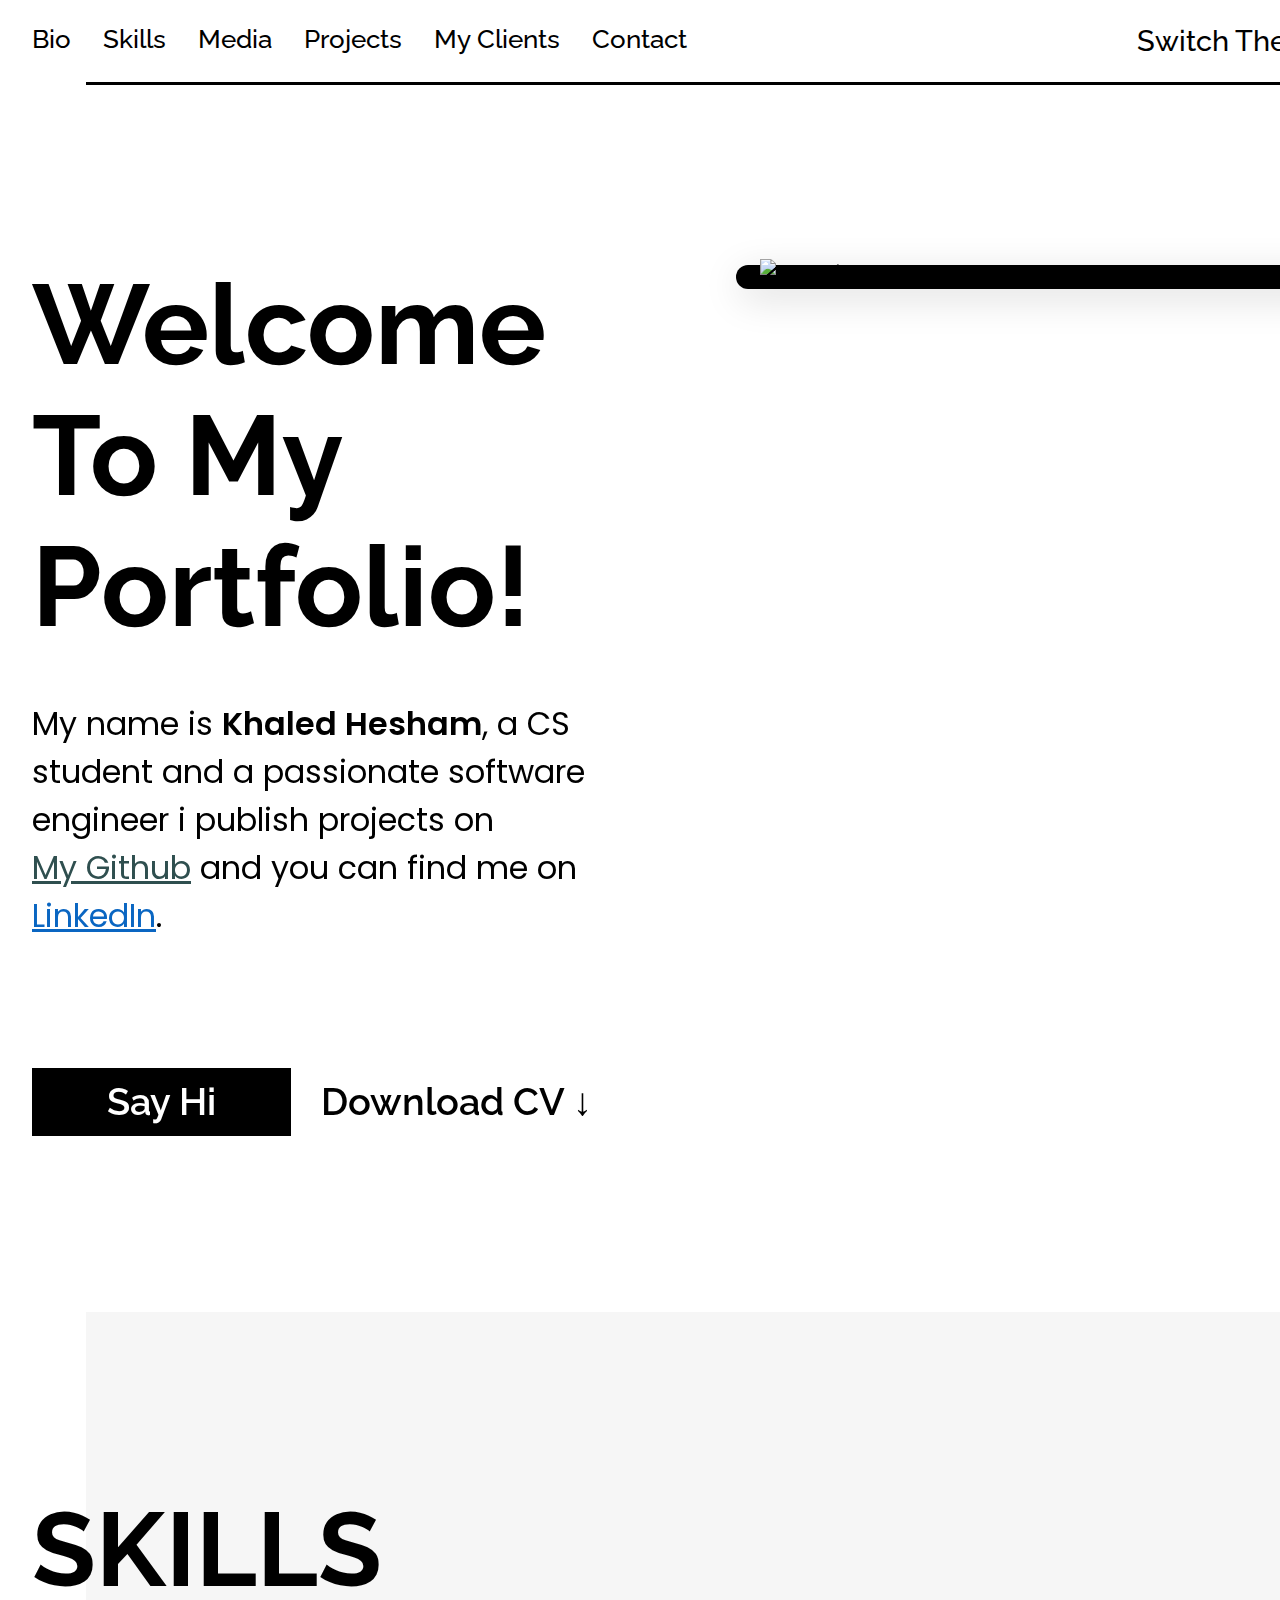
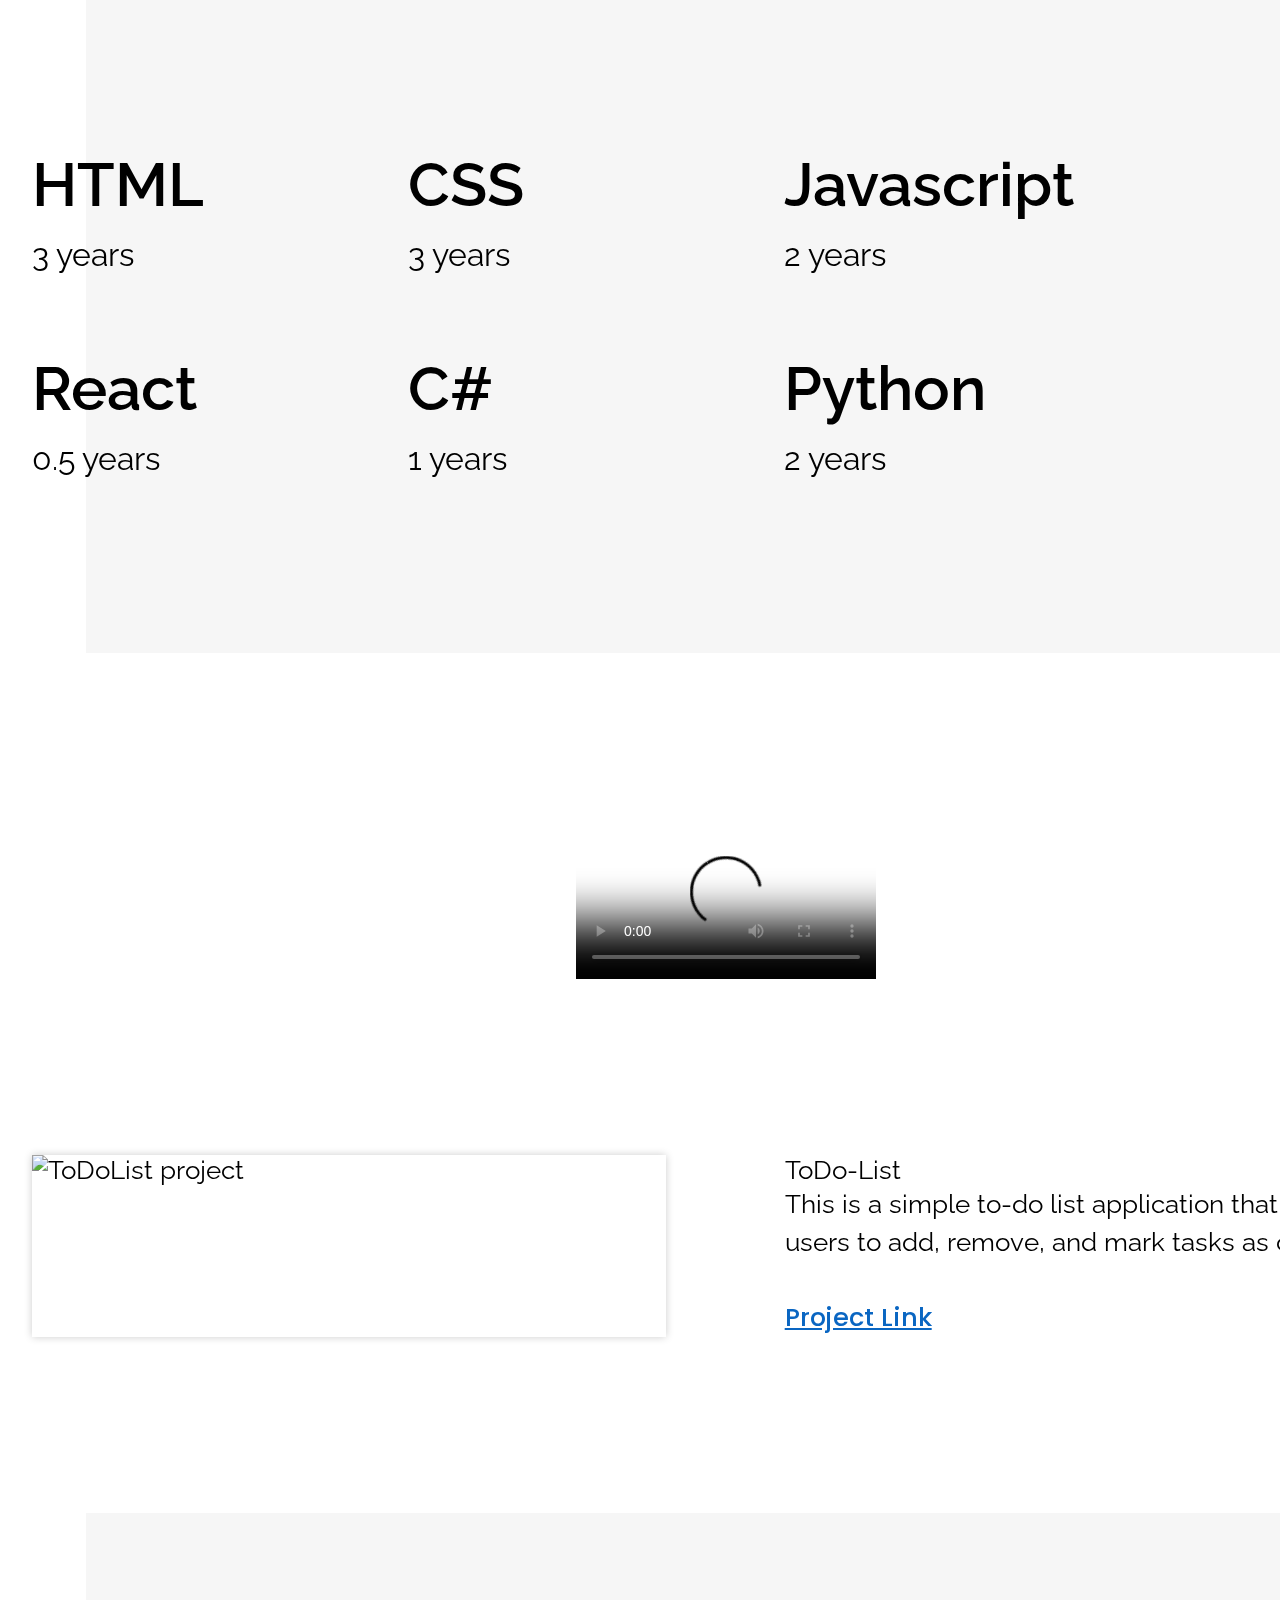
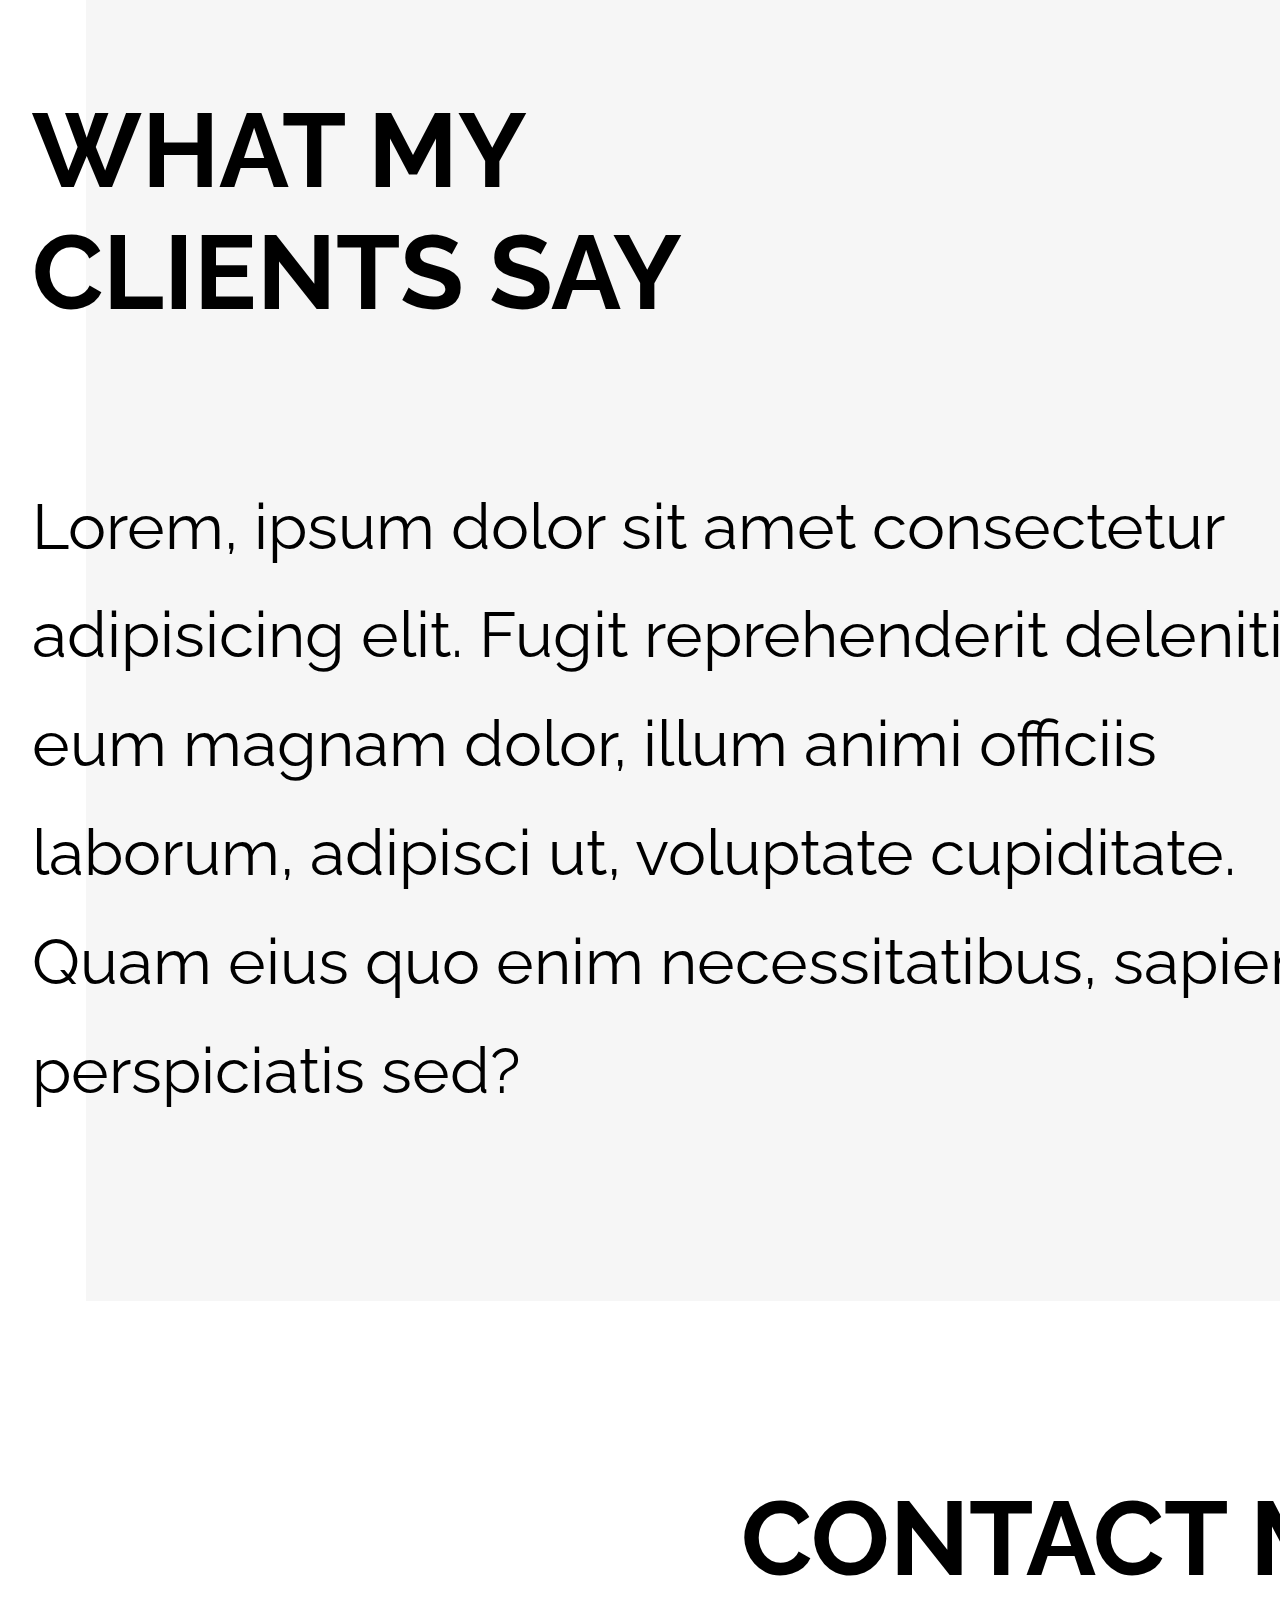
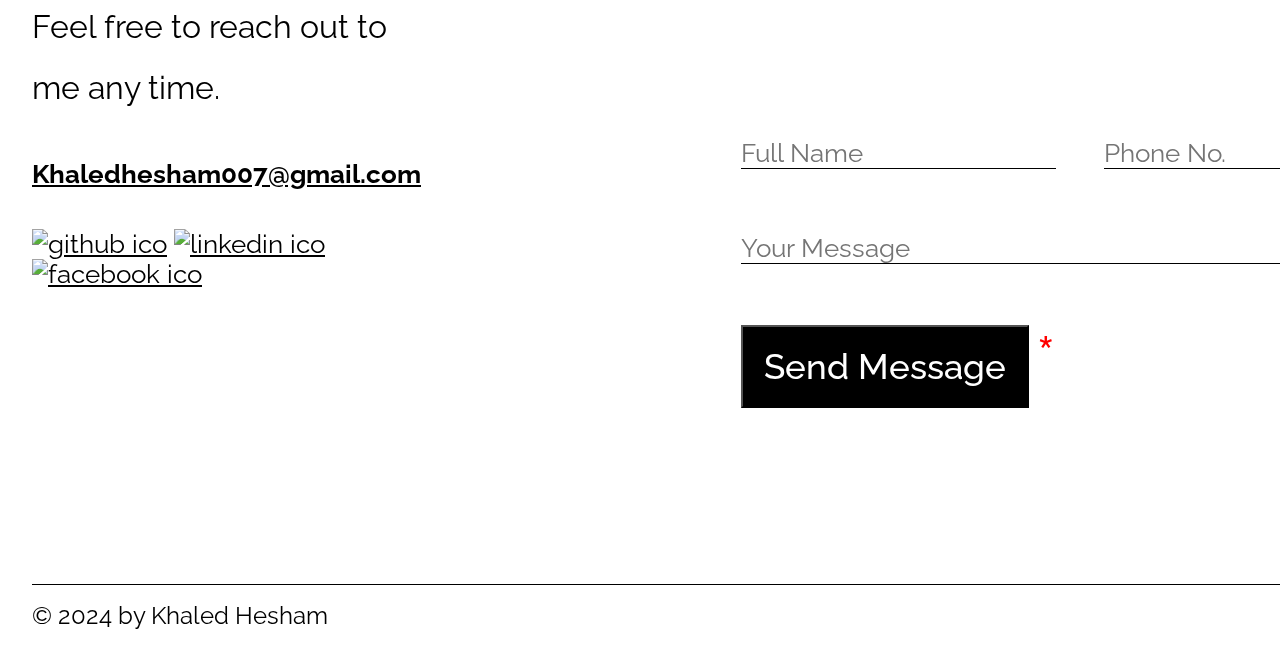
==== commit 4c461e9c: "Making it Responsive" ====
--- a/index.html
+++ b/index.html
@@ -2,6 +2,7 @@
 <html lang="en">
   <head>
     <meta charset="UTF-8" />
+    <meta http-equiv="X-UA-Compatible" content="IE=edge" />
     <meta name="viewport" content="width=device-width, initial-scale=1.0" />
     <link rel="preconnect" href="https://fonts.googleapis.com">
     <link rel="preconnect" href="https://fonts.gstatic.com" crossorigin>
@@ -15,6 +16,14 @@
         <source src="assets/jin-sakai-ghost-of-tsushima-moewalls.com.mp4">
       </video>
       <header class="header">
+        <label for="menu" class="burger-menu">
+          <div class="burger-menu__bar"></div>
+          <div class="burger-menu__bar"></div>
+          <div class="burger-menu__bar"></div>
+        </label>
+        <input type="checkbox" id="menu" class="burger-menu__checkbox"/>
+
+
         <nav class="navigation">
           <ul class="navigation__list">
             <li><a href="#bio" class="navigation__link navigation__bio">Bio</a></li>
--- a/style.css
+++ b/style.css
@@ -79,10 +79,10 @@
 
 .container {
   display: grid;
-    margin: 0 auto;
-    max-width: calc(var(--container-width) + calc(var(--gutter) *2));
-    row-gap: 11rem;
-    padding-inline: var(--gutter);
+  margin: 0 auto;
+  max-width: calc(var(--container-width) + calc(var(--gutter) *2));
+  row-gap: 11rem;
+  padding-inline: var(--gutter);
 }
 
 .video-loop {
@@ -145,6 +145,14 @@
   top: 0.1rem;
   z-index: -1;
   background-color: var(--color-background);
+}
+
+.burger-menu__checkbox {
+  display: none;
+}
+
+.navigation {
+  transition: var(--transition-timing);
 }
 
 .navigation__list {
@@ -504,4 +512,120 @@
   --color-grey: var(--color-black);
   --color-input-border: var(--color-white);
 }
-/* end theme */+/* end theme */
+
+
+/* Responsive */
+@media (max-width: 1000px){
+  html {
+    font-size: 8px;
+    
+  }
+}
+@media (max-width: 800px){
+  .container {
+    row-gap: 8rem;
+  }
+
+  .section {
+    grid-template-columns: 1fr;
+  }
+
+  .bio__pic-content {
+    grid-row: 1;
+    justify-self: center;
+    margin-bottom: 4rem;
+  }
+
+  .skills__list {
+    grid-template-columns: repeat(2, 1fr);
+  }
+
+  .projects__main {
+    grid-template-columns: 1fr;
+    row-gap: 6rem;
+    justify-items: center;
+  }
+
+  .projects__content:nth-of-type(2) {
+    order: 1;
+  }
+
+  .clients__opinions {
+    font-size: var(--font-size-24);
+  }
+
+  .contact {
+    row-gap: 6rem;
+  }
+
+  .contact__form {
+    order: -1;
+  }
+}
+
+@media (max-width: 500px){
+  .header {
+    padding: 0;
+  }
+  .header::before {
+    z-index: 0;
+  }
+
+  .bio__pic {
+    width: 100%;
+  }
+
+  .burger-menu__checkbox {
+    display: flex;
+    flex-direction: column;
+    cursor: pointer;
+    gap: 0.75rem;
+    z-index: 0;
+    align-self: center;
+  }
+
+  .burger-menu__bar {
+    height: 0.3rem;
+    width: 4.375;
+    background-color: var(--color-text);
+    transition: var(--transition-timing);
+  }
+
+  .header:has(.burger-menu__checkbox:checked) .burger-menu__bar:nth-child(1) {
+    transform: translateY(10px) rotate(40deg);
+  }
+
+  .header:has(.burger-menu__checkbox:checked) .burger-menu__bar:nth-child(2) {
+    opacity: 0;
+    visibility: hidden;
+  }
+
+  .header:has(.burger-menu__checkbox:checked) .burger-menu__bar:nth-child(3) {
+    transform: translateY(-7px) rotate(-40deg);
+  }
+
+  .burger-menu__checkbox:checked + .navigation {
+    top: 100%;
+  }
+
+  .navigation {
+    position: absolute;
+    width: 100vw;
+    top: 0;
+    padding: 3rem 0;
+    border-bottom: 0.1rem solid var(--color-text);
+    z-index: -1;
+    background-color: var(--color-white);
+  }
+
+  .navigation__list {
+    justify-content: center;
+  }
+
+  .toggle {
+    padding: 3rem 0;
+    z-index: 1;
+  }
+}
+/* end media */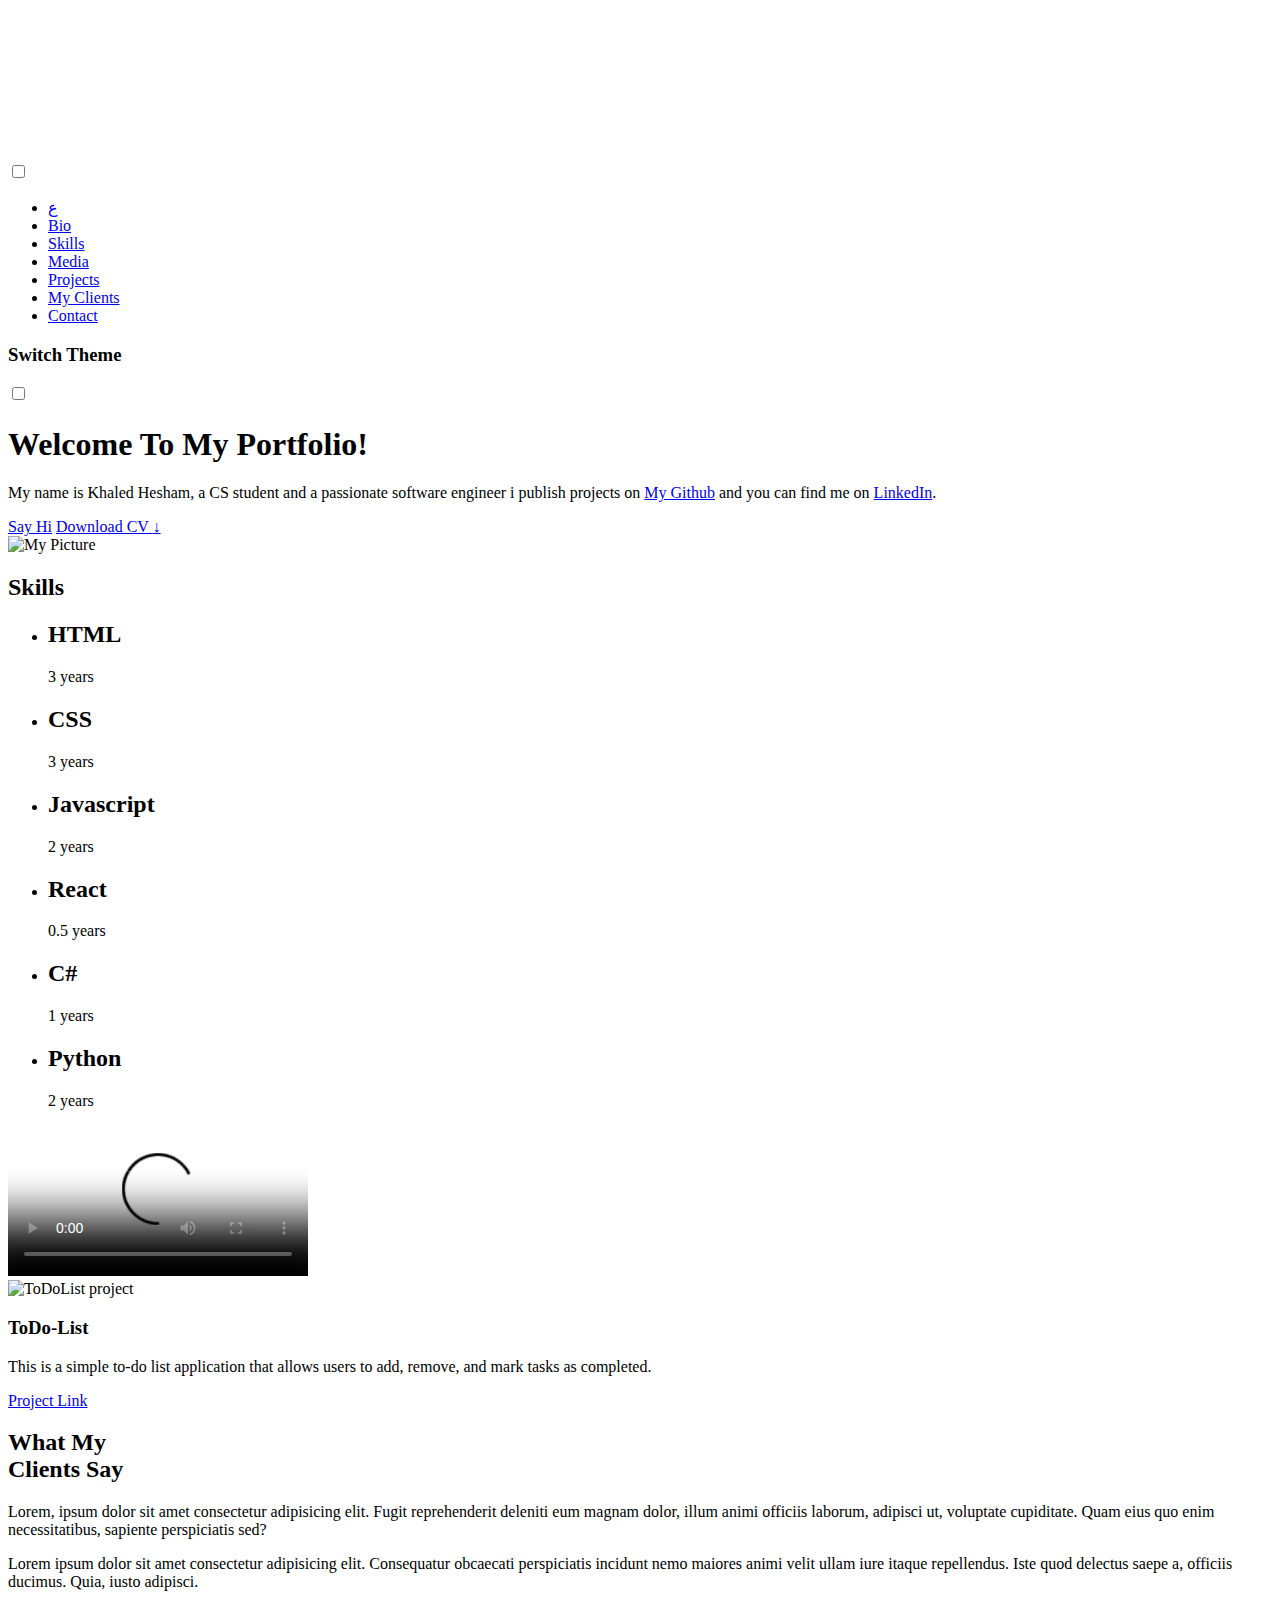
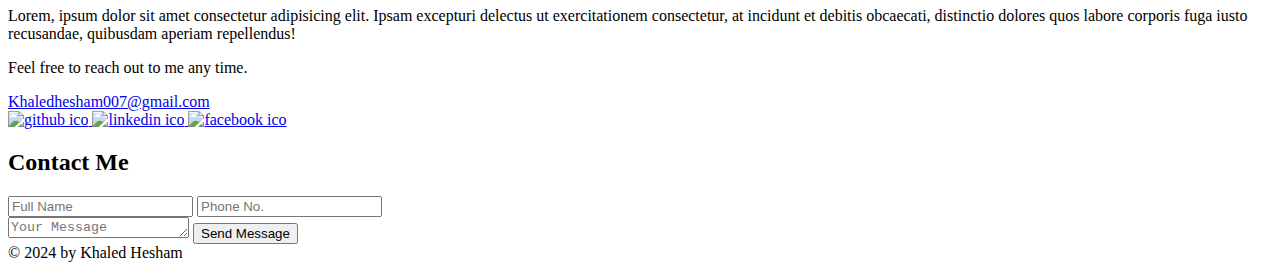
==== commit 2902d2ae: "AR" ====
--- a/index.html
+++ b/index.html
@@ -4,16 +4,22 @@
     <meta charset="UTF-8" />
     <meta http-equiv="X-UA-Compatible" content="IE=edge" />
     <meta name="viewport" content="width=device-width, initial-scale=1.0" />
-    <link rel="preconnect" href="https://fonts.googleapis.com">
-    <link rel="preconnect" href="https://fonts.gstatic.com" crossorigin>
-    <link href="https://fonts.googleapis.com/css2?family=Beiruti:wght@200..900&family=Poppins:ital,wght@0,100;0,200;0,300;0,400;0,500;0,600;0,700;0,800;0,900;1,100;1,200;1,300;1,400;1,500;1,600;1,700;1,800;1,900&family=Raleway:ital,wght@0,100..900;1,100..900&display=swap" rel="stylesheet">
-    <link rel="stylesheet" href="style.css" />
+    <link rel="preconnect" href="https://fonts.googleapis.com" />
+    <link rel="preconnect" href="https://fonts.gstatic.com" crossorigin />
+    <link
+      href="https://fonts.googleapis.com/css2?family=Beiruti:wght@200..900&family=Poppins:ital,wght@0,100;0,200;0,300;0,400;0,500;0,600;0,700;0,800;0,900;1,100;1,200;1,300;1,400;1,500;1,600;1,700;1,800;1,900&family=Raleway:ital,wght@0,100..900;1,100..900&display=swap"
+      rel="stylesheet"
+    />
+    <link rel="stylesheet" href="styles/style.css" />
     <title>Khaled Hesham</title>
   </head>
   <body>
     <div class="container">
-      <video class="video-loop" autoplay loop>
-        <source src="assets/jin-sakai-ghost-of-tsushima-moewalls.com.mp4">
+      <video class="video-loop" autoplay loop muted>
+        <source
+          src="assets/jin-sakai-ghost-of-tsushima-moewalls.com.mp4"
+          type="video/mp4"
+        />
       </video>
       <header class="header">
         <label for="menu" class="burger-menu">
@@ -21,45 +27,85 @@
           <div class="burger-menu__bar"></div>
           <div class="burger-menu__bar"></div>
         </label>
-        <input type="checkbox" id="menu" class="burger-menu__checkbox"/>
-
+        <input type="checkbox" id="menu" class="burger-menu__checkbox" />
 
         <nav class="navigation">
           <ul class="navigation__list">
-            <li><a href="#bio" class="navigation__link navigation__bio">Bio</a></li>
-            <li><a href="#skills" class="navigation__link navigation__skills">Skills</a></li>
-            <li><a href="#media" class="navigation__link navigation__media">Media</a></li>
-            <li><a href="#projects" class="navigation__link navigation__projects">Projects</a></li>
-            <li><a href="#clients" class="navigation__link navigation__clients">My Clients</a></li>
-            <li><a href="#contacts" class="navigation__link navigation__contacts">Contact</a></li>
+            <li>
+              <a href="index-ar.html" class="navigation__link">ع</a>
+            </li>
+            <li>
+              <a href="#bio" class="navigation__link navigation__bio">Bio</a>
+            </li>
+            <li>
+              <a href="#skills" class="navigation__link navigation__skills"
+                >Skills</a
+              >
+            </li>
+            <li>
+              <a href="#media" class="navigation__link navigation__media"
+                >Media</a
+              >
+            </li>
+            <li>
+              <a href="#projects" class="navigation__link navigation__projects"
+                >Projects</a
+              >
+            </li>
+            <li>
+              <a href="#clients" class="navigation__link navigation__clients"
+                >My Clients</a
+              >
+            </li>
+            <li>
+              <a href="#contact" class="navigation__link navigation__contacts"
+                >Contact</a
+              >
+            </li>
           </ul>
         </nav>
         <div class="toggle">
           <h3 class="toggle__title">Switch Theme</h3>
-          <input type="checkbox" name="toggle checkbox" id="toggle" class="toggle__checkbox">
+          <input type="checkbox" id="toggle" class="toggle__checkbox" />
           <label for="toggle" class="toggle__label"></label>
         </div>
       </header>
 
       <section id="bio" class="bio section">
         <div class="bio__data">
-          <h1 class="bio__heading">
-            Welcome To My Portfolio!
-          </h1>
+          <h1 class="bio__heading">Welcome To My Portfolio!</h1>
           <p class="bio__objective">
-            My name is <span class="bio__name">Khaled Hesham</span>, a CS student and a passionate software engineer i publish projects on 
-            <a href="https://github.com/delak101" class="bio__github" target="_blank">My Github</a> and you can find me on 
-            <a href="https://www.linkedin.com/in/khaledhesham02/" class="bio__linkedin" target="_blank">LinkedIn</a>.
+            My name is <span class="bio__name">Khaled Hesham</span>, a CS
+            student and a passionate software engineer i publish projects on
+            <a
+              href="https://github.com/delak101"
+              class="bio__github"
+              target="_blank"
+              >My Github</a
+            >
+            and you can find me on
+            <a
+              href="https://www.linkedin.com/in/khaledhesham02/"
+              class="bio__linkedin"
+              target="_blank"
+              >LinkedIn</a
+            >.
           </p>
           <a href="#contact" class="bio__links say-hi-link">Say Hi</a>
-          <a href="assets/KHALED HESHAM.pdf" class="bio__links find-out-link">Download CV <span class="bio__arrow">↓</span></a>
+          <a href="assets/KHALED HESHAM.pdf" class="bio__links find-out-link"
+            >Download CV <span class="bio__arrow">↓</span></a
+          >
         </div>
 
         <div class="bio__pic-content">
-          <img class="bio__pic" src="assets/pictures/personal-pic.png" alt="My Picture">
-        </div>
-      </section>
-      
+          <img
+            class="bio__pic"
+            src="assets/pictures/personal-pic.png"
+            alt="My Picture"
+          />
+        </div>
+      </section>
+
       <section id="skills" class="skills section section--with-bg">
         <h2 class="h2-heading">Skills</h2>
         <ul class="skills__list">
@@ -89,49 +135,101 @@
           </li>
         </ul>
       </section>
-  
+
       <section id="media" class="media section">
-        <video class="media__video" src="assets/no.mp4" alt="Dummy video temp" poster="assets/pictures/thumbnailjpg.jpg" controls></video>
+        <video
+          class="media__video"
+          src="assets/no.mp4"
+          alt="Dummy video temp"
+          poster="assets/pictures/thumbnailjpg.jpg"
+          controls
+        ></video>
       </section>
 
       <section id="projects" class="projects section">
         <div class="projects__main">
-          <img class="projects__img" src="assets/pictures/projects/todolist.png" alt="ToDoList project" />
+          <img
+            class="projects__img"
+            src="assets/pictures/projects/todolist.png"
+            alt="ToDoList project"
+          />
           <div class="projects__content">
             <h3 class="h3-heading">ToDo-List</h3>
-            <p class="projects__text">This is a simple to-do list application that allows users
-              to add, remove, and mark tasks as completed.</p>
-            <a class="projects__link" href="https://github.com/delak101/To-Do-List" target="_blank">Project Link</a>
+            <p class="projects__text">
+              This is a simple to-do list application that allows users to add,
+              remove, and mark tasks as completed.
+            </p>
+            <a
+              class="projects__link"
+              href="https://github.com/delak101/To-Do-List"
+              target="_blank"
+              >Project Link</a
+            >
           </div>
         </div>
       </section>
 
       <section id="clients" class="clients section section--with-bg">
-        <h2 class="h2-heading">
-          What My<br>Clients Say
-        </h2>
+        <h2 class="h2-heading">What My<br />Clients Say</h2>
         <div class="clients__opinions">
           <div class="clients__wrapper">
-            <p class="clients__opinion">Lorem, ipsum dolor sit amet consectetur adipisicing elit. Fugit reprehenderit deleniti eum magnam dolor, illum animi officiis laborum, adipisci ut, voluptate cupiditate. Quam eius quo enim necessitatibus, sapiente perspiciatis sed?</p>
-            <p class="clients__opinion">Lorem ipsum dolor sit amet consectetur adipisicing elit. Consequatur obcaecati perspiciatis incidunt nemo maiores animi velit ullam iure itaque repellendus. Iste quod delectus saepe a, officiis ducimus. Quia, iusto adipisci.</p>
-            <p class="clients__opinion">Lorem, ipsum dolor sit amet consectetur adipisicing elit. Ipsam excepturi delectus ut exercitationem consectetur, at incidunt et debitis obcaecati, distinctio dolores quos labore corporis fuga iusto recusandae, quibusdam aperiam repellendus!</p>
+            <p class="clients__opinion">
+              Lorem, ipsum dolor sit amet consectetur adipisicing elit. Fugit
+              reprehenderit deleniti eum magnam dolor, illum animi officiis
+              laborum, adipisci ut, voluptate cupiditate. Quam eius quo enim
+              necessitatibus, sapiente perspiciatis sed?
+            </p>
+            <p class="clients__opinion">
+              Lorem ipsum dolor sit amet consectetur adipisicing elit.
+              Consequatur obcaecati perspiciatis incidunt nemo maiores animi
+              velit ullam iure itaque repellendus. Iste quod delectus saepe a,
+              officiis ducimus. Quia, iusto adipisci.
+            </p>
+            <p class="clients__opinion">
+              Lorem, ipsum dolor sit amet consectetur adipisicing elit. Ipsam
+              excepturi delectus ut exercitationem consectetur, at incidunt et
+              debitis obcaecati, distinctio dolores quos labore corporis fuga
+              iusto recusandae, quibusdam aperiam repellendus!
+            </p>
           </div>
         </div>
       </section>
 
       <section id="contact" class="contact section">
         <div>
-          <p class="contact__description">Feel free to reach out to me any time.</p>
-          <a class="contact__email" href="mailto:khaledhesham007@gmail.com">Khaledhesham007@gmail.com</a>
+          <p class="contact__description">
+            Feel free to reach out to me any time.
+          </p>
+          <a class="contact__email" href="mailto:khaledhesham007@gmail.com"
+            >Khaledhesham007@gmail.com</a
+          >
           <div class="contact__socials">
-            <a href="https://github.com/delak101" class="contact__social" target="_blank">
-              <img src="assets/pictures/brand/github.svg"  alt="github ico">
+            <a
+              href="https://github.com/delak101"
+              class="contact__social"
+              target="_blank"
+            >
+              <img src="assets/pictures/brand/github.svg" alt="github ico" />
             </a>
-            <a href="https://www.linkedin.com/in/khaledhesham02/" class="contact__social" target="_blank">
-              <img src="assets/pictures/brand/LinkedIn.svg"  alt="linkedin ico">
+            <a
+              href="https://www.linkedin.com/in/khaledhesham02/"
+              class="contact__social"
+              target="_blank"
+            >
+              <img
+                src="assets/pictures/brand/LinkedIn.svg"
+                alt="linkedin ico"
+              />
             </a>
-            <a href="https://www.facebook.com/delak.02" class="contact__social" target="_blank">
-              <img src="assets/pictures/brand/facebook.svg"  alt="facebook ico">
+            <a
+              href="https://www.facebook.com/delak.02"
+              class="contact__social"
+              target="_blank"
+            >
+              <img
+                src="assets/pictures/brand/facebook.svg"
+                alt="facebook ico"
+              />
             </a>
           </div>
         </div>
@@ -139,16 +237,35 @@
           <h2 class="h2-heading">Contact Me</h2>
           <form action="results.html">
             <div class="contact__inputs">
-              <input type="text" class="contact__input" placeholder="Full Name" name="Full Name" required />
-              <input type="tel" class="contact__input" placeholder="Phone No." name="Phone Number" required />
+              <input
+                type="text"
+                class="contact__input"
+                placeholder="Full Name"
+                name="Full Name"
+                required
+              />
+              <input
+                type="tel"
+                class="contact__input"
+                placeholder="Phone No."
+                name="Phone Number"
+                required
+                pattern="[0-9]{3}-[0-9]{2}-[0-9]{3}"
+              />
             </div>
-            <textarea class="contact__input contact__textarea" name="description" id="description" rows="1"  placeholder="Your Message" name="Message" required ></textarea>
+            <textarea
+              class="contact__input contact__textarea"
+              rows="1"
+              placeholder="Your Message"
+              name="Message"
+              required
+            ></textarea>
             <input type="submit" value="Send Message" class="contact__button" />
           </form>
         </div>
       </section>
 
-      <footer class="footer"> &copy; 2024 by Khaled Hesham </footer>
+      <footer class="footer">&copy; 2024 by Khaled Hesham</footer>
     </div>
   </body>
 </html>
